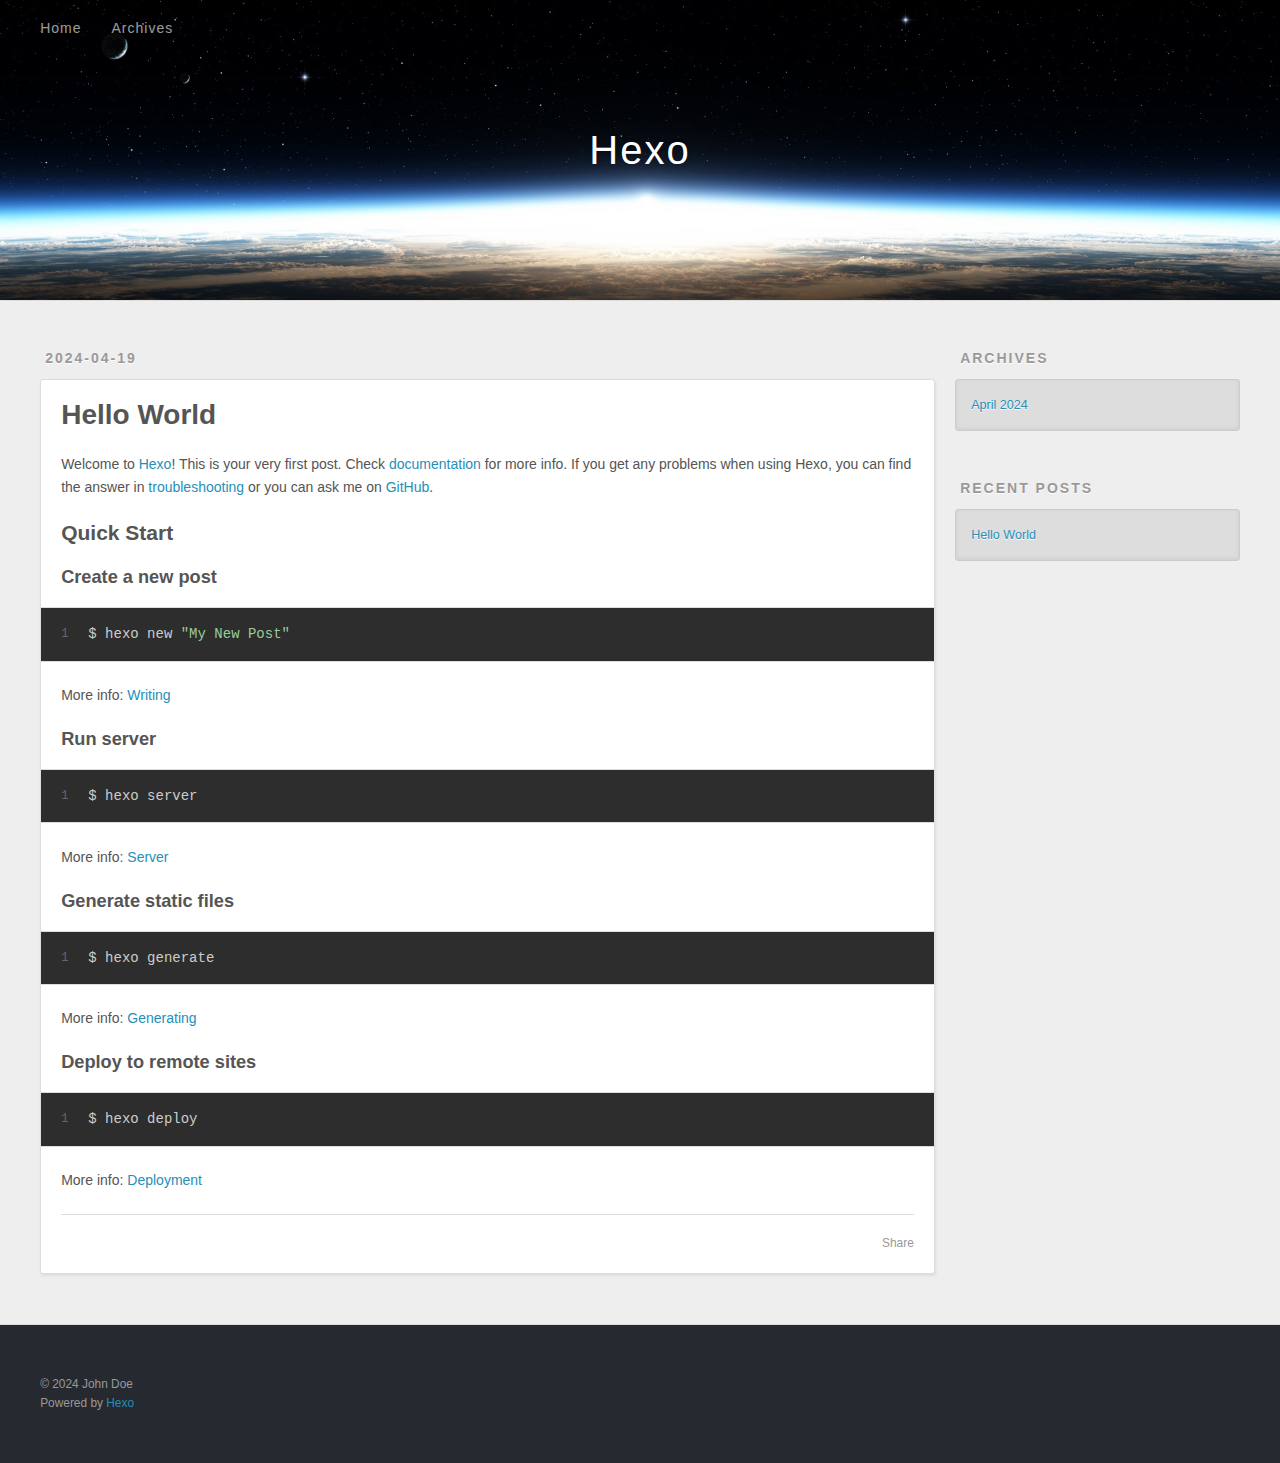
==== index.html @ ce81c158 "Site updated: 2024-04-19 23:51:21" ====
<!DOCTYPE html>
<html>
<head>
  <meta charset="utf-8">
  
  
  <title>Hexo</title>
  <meta name="viewport" content="width=device-width, initial-scale=1, shrink-to-fit=no">
  <meta property="og:type" content="website">
<meta property="og:title" content="Hexo">
<meta property="og:url" content="http://example.com/index.html">
<meta property="og:site_name" content="Hexo">
<meta property="og:locale" content="en_US">
<meta property="article:author" content="John Doe">
<meta name="twitter:card" content="summary">
  
    <link rel="alternate" href="/atom.xml" title="Hexo" type="application/atom+xml">
  
  
    <link rel="shortcut icon" href="/favicon.png">
  
  
  
<link rel="stylesheet" href="/css/style.css">

  
    
<link rel="stylesheet" href="/fancybox/jquery.fancybox.min.css">

  
  
<meta name="generator" content="Hexo 7.2.0"></head>

<body>
  <div id="container">
    <div id="wrap">
      <header id="header">
  <div id="banner"></div>
  <div id="header-outer" class="outer">
    <div id="header-title" class="inner">
      <h1 id="logo-wrap">
        <a href="/" id="logo">Hexo</a>
      </h1>
      
    </div>
    <div id="header-inner" class="inner">
      <nav id="main-nav">
        <a id="main-nav-toggle" class="nav-icon"><span class="fa fa-bars"></span></a>
        
          <a class="main-nav-link" href="/">Home</a>
        
          <a class="main-nav-link" href="/archives">Archives</a>
        
      </nav>
      <nav id="sub-nav">
        
        
          <a class="nav-icon" href="/atom.xml" title="RSS Feed"><span class="fa fa-rss"></span></a>
        
        <a class="nav-icon nav-search-btn" title="Search"><span class="fa fa-search"></span></a>
      </nav>
      <div id="search-form-wrap">
        <form action="//google.com/search" method="get" accept-charset="UTF-8" class="search-form"><input type="search" name="q" class="search-form-input" placeholder="Search"><button type="submit" class="search-form-submit">&#xF002;</button><input type="hidden" name="sitesearch" value="http://example.com"></form>
      </div>
    </div>
  </div>
</header>

      <div class="outer">
        <section id="main">
  
    <article id="post-hello-world" class="h-entry article article-type-post" itemprop="blogPost" itemscope itemtype="https://schema.org/BlogPosting">
  <div class="article-meta">
    <a href="/2024/04/19/hello-world/" class="article-date">
  <time class="dt-published" datetime="2024-04-19T04:02:46.997Z" itemprop="datePublished">2024-04-19</time>
</a>
    
  </div>
  <div class="article-inner">
    
    
      <header class="article-header">
        
  
    <h1 itemprop="name">
      <a class="p-name article-title" href="/2024/04/19/hello-world/">Hello World</a>
    </h1>
  

      </header>
    
    <div class="e-content article-entry" itemprop="articleBody">
      
        <p>Welcome to <a target="_blank" rel="noopener" href="https://hexo.io/">Hexo</a>! This is your very first post. Check <a target="_blank" rel="noopener" href="https://hexo.io/docs/">documentation</a> for more info. If you get any problems when using Hexo, you can find the answer in <a target="_blank" rel="noopener" href="https://hexo.io/docs/troubleshooting.html">troubleshooting</a> or you can ask me on <a target="_blank" rel="noopener" href="https://github.com/hexojs/hexo/issues">GitHub</a>.</p>
<h2 id="Quick-Start"><a href="#Quick-Start" class="headerlink" title="Quick Start"></a>Quick Start</h2><h3 id="Create-a-new-post"><a href="#Create-a-new-post" class="headerlink" title="Create a new post"></a>Create a new post</h3><figure class="highlight bash"><table><tr><td class="gutter"><pre><span class="line">1</span><br></pre></td><td class="code"><pre><span class="line">$ hexo new <span class="string">&quot;My New Post&quot;</span></span><br></pre></td></tr></table></figure>

<p>More info: <a target="_blank" rel="noopener" href="https://hexo.io/docs/writing.html">Writing</a></p>
<h3 id="Run-server"><a href="#Run-server" class="headerlink" title="Run server"></a>Run server</h3><figure class="highlight bash"><table><tr><td class="gutter"><pre><span class="line">1</span><br></pre></td><td class="code"><pre><span class="line">$ hexo server</span><br></pre></td></tr></table></figure>

<p>More info: <a target="_blank" rel="noopener" href="https://hexo.io/docs/server.html">Server</a></p>
<h3 id="Generate-static-files"><a href="#Generate-static-files" class="headerlink" title="Generate static files"></a>Generate static files</h3><figure class="highlight bash"><table><tr><td class="gutter"><pre><span class="line">1</span><br></pre></td><td class="code"><pre><span class="line">$ hexo generate</span><br></pre></td></tr></table></figure>

<p>More info: <a target="_blank" rel="noopener" href="https://hexo.io/docs/generating.html">Generating</a></p>
<h3 id="Deploy-to-remote-sites"><a href="#Deploy-to-remote-sites" class="headerlink" title="Deploy to remote sites"></a>Deploy to remote sites</h3><figure class="highlight bash"><table><tr><td class="gutter"><pre><span class="line">1</span><br></pre></td><td class="code"><pre><span class="line">$ hexo deploy</span><br></pre></td></tr></table></figure>

<p>More info: <a target="_blank" rel="noopener" href="https://hexo.io/docs/one-command-deployment.html">Deployment</a></p>

      
    </div>
    <footer class="article-footer">
      <a data-url="http://example.com/2024/04/19/hello-world/" data-id="clv65fxwu0000406daegxeq56" data-title="Hello World" class="article-share-link"><span class="fa fa-share">Share</span></a>
      
      
      
    </footer>
  </div>
  
</article>



  


</section>
        
          <aside id="sidebar">
  
    

  
    

  
    
  
    
  <div class="widget-wrap">
    <h3 class="widget-title">Archives</h3>
    <div class="widget">
      <ul class="archive-list"><li class="archive-list-item"><a class="archive-list-link" href="/archives/2024/04/">April 2024</a></li></ul>
    </div>
  </div>


  
    
  <div class="widget-wrap">
    <h3 class="widget-title">Recent Posts</h3>
    <div class="widget">
      <ul>
        
          <li>
            <a href="/2024/04/19/hello-world/">Hello World</a>
          </li>
        
      </ul>
    </div>
  </div>

  
</aside>
        
      </div>
      <footer id="footer">
  
  <div class="outer">
    <div id="footer-info" class="inner">
      
      &copy; 2024 John Doe<br>
      Powered by <a href="https://hexo.io/" target="_blank">Hexo</a>
    </div>
  </div>
</footer>

    </div>
    <nav id="mobile-nav">
  
    <a href="/" class="mobile-nav-link">Home</a>
  
    <a href="/archives" class="mobile-nav-link">Archives</a>
  
</nav>
    


<script src="/js/jquery-3.6.4.min.js"></script>



  
<script src="/fancybox/jquery.fancybox.min.js"></script>




<script src="/js/script.js"></script>





  </div>
</body>
</html>
---- css/style.css ----
body {
  width: 100%;
}
body:before,
body:after {
  content: "";
  display: table;
}
body:after {
  clear: both;
}
html,
body,
div,
span,
applet,
object,
iframe,
h1,
h2,
h3,
h4,
h5,
h6,
p,
blockquote,
pre,
a,
abbr,
acronym,
address,
big,
cite,
code,
del,
dfn,
em,
img,
ins,
kbd,
q,
s,
samp,
small,
strike,
strong,
sub,
sup,
tt,
var,
dl,
dt,
dd,
ol,
ul,
li,
fieldset,
form,
label,
legend,
table,
caption,
tbody,
tfoot,
thead,
tr,
th,
td {
  margin: 0;
  padding: 0;
  border: 0;
  outline: 0;
  font-weight: inherit;
  font-style: inherit;
  font-family: inherit;
  font-size: 100%;
  vertical-align: baseline;
}
body {
  line-height: 1;
  color: #000;
  background: #fff;
}
ol,
ul {
  list-style: none;
}
table {
  border-collapse: separate;
  border-spacing: 0;
  vertical-align: middle;
}
caption,
th,
td {
  text-align: left;
  font-weight: normal;
  vertical-align: middle;
}
a img {
  border: none;
}
input,
button {
  margin: 0;
  padding: 0;
}
input::-moz-focus-inner,
button::-moz-focus-inner {
  border: 0;
  padding: 0;
}
html,
body,
#container {
  height: 100%;
}
body {
  background: #eee;
  font: 14px -apple-system, BlinkMacSystemFont, "Segoe UI", "Roboto", "Oxygen", "Ubuntu", "Cantarell", "Fira Sans", "Droid Sans", "Helvetica Neue", sans-serif;
  -webkit-text-size-adjust: 100%;
}
.outer {
  max-width: 1220px;
  margin: 0 auto;
  padding: 0 20px;
}
.outer:before,
.outer:after {
  content: "";
  display: table;
}
.outer:after {
  clear: both;
}
.inner {
  display: inline;
  float: left;
  width: 98.33333333333333%;
  margin: 0 0.833333333333333%;
}
.left,
.alignleft {
  float: left;
}
.right,
.alignright {
  float: right;
}
.clear {
  clear: both;
}
#container {
  position: relative;
}
.mobile-nav-on {
  overflow: hidden;
}
#wrap {
  height: 100%;
  width: 100%;
  position: absolute;
  top: 0;
  left: 0;
  -webkit-transition: 0.2s ease-out;
  -moz-transition: 0.2s ease-out;
  -ms-transition: 0.2s ease-out;
  transition: 0.2s ease-out;
  z-index: 1;
  background: #eee;
}
.mobile-nav-on #wrap {
  left: 280px;
}
@media screen and (min-width: 768px) {
  #main {
    display: inline;
    float: left;
    width: 73.33333333333333%;
    margin: 0 0.833333333333333%;
  }
}
.article-date,
.article-category-link,
.archive-year,
.widget-title {
  text-decoration: none;
  text-transform: uppercase;
  letter-spacing: 2px;
  color: #999;
  margin-bottom: 1em;
  margin-left: 5px;
  line-height: 1em;
  text-shadow: 0 1px #fff;
  font-weight: bold;
}
.article-inner,
.archive-article-inner {
  background: #fff;
  -webkit-box-shadow: 1px 2px 3px #ddd;
  box-shadow: 1px 2px 3px #ddd;
  border: 1px solid #ddd;
  border-radius: 3px;
}
.article-entry h1,
.widget h1 {
  font-size: 2em;
}
.article-entry h2,
.widget h2 {
  font-size: 1.5em;
}
.article-entry h3,
.widget h3 {
  font-size: 1.3em;
}
.article-entry h4,
.widget h4 {
  font-size: 1.2em;
}
.article-entry h5,
.widget h5 {
  font-size: 1em;
}
.article-entry h6,
.widget h6 {
  font-size: 1em;
  color: #999;
}
.article-entry hr,
.widget hr {
  border: 1px dashed #ddd;
}
.article-entry strong,
.widget strong {
  font-weight: bold;
}
.article-entry em,
.widget em,
.article-entry cite,
.widget cite {
  font-style: italic;
}
.article-entry sup,
.widget sup,
.article-entry sub,
.widget sub {
  font-size: 0.75em;
  line-height: 0;
  position: relative;
  vertical-align: baseline;
}
.article-entry sup,
.widget sup {
  top: -0.5em;
}
.article-entry sub,
.widget sub {
  bottom: -0.2em;
}
.article-entry small,
.widget small {
  font-size: 0.85em;
}
.article-entry acronym,
.widget acronym,
.article-entry abbr,
.widget abbr {
  border-bottom: 1px dotted;
}
.article-entry ul,
.widget ul,
.article-entry ol,
.widget ol,
.article-entry dl,
.widget dl {
  margin: 0 20px;
  line-height: 1.6em;
}
.article-entry ul ul,
.widget ul ul,
.article-entry ol ul,
.widget ol ul,
.article-entry ul ol,
.widget ul ol,
.article-entry ol ol,
.widget ol ol {
  margin-top: 0;
  margin-bottom: 0;
}
.article-entry ul,
.widget ul {
  list-style: disc;
}
.article-entry ol,
.widget ol {
  list-style: decimal;
}
.article-entry dt,
.widget dt {
  font-weight: bold;
}
#header {
  height: 300px;
  position: relative;
  border-bottom: 1px solid #ddd;
}
#header:before,
#header:after {
  content: "";
  position: absolute;
  left: 0;
  right: 0;
  height: 40px;
}
#header:before {
  top: 0;
  background: -webkit-linear-gradient(rgba(0,0,0,0.2), transparent);
  background: -moz-linear-gradient(rgba(0,0,0,0.2), transparent);
  background: -ms-linear-gradient(rgba(0,0,0,0.2), transparent);
  background: linear-gradient(rgba(0,0,0,0.2), transparent);
}
#header:after {
  bottom: 0;
  background: -webkit-linear-gradient(transparent, rgba(0,0,0,0.2));
  background: -moz-linear-gradient(transparent, rgba(0,0,0,0.2));
  background: -ms-linear-gradient(transparent, rgba(0,0,0,0.2));
  background: linear-gradient(transparent, rgba(0,0,0,0.2));
}
#header-outer {
  height: 100%;
  position: relative;
}
#header-inner {
  position: relative;
  overflow: hidden;
}
#banner {
  position: absolute;
  top: 0;
  left: 0;
  width: 100%;
  height: 100%;
  background: url("images/banner.jpg") center #000;
  background-size: cover;
  z-index: -1;
}
#header-title {
  text-align: center;
  height: 40px;
  position: absolute;
  top: 50%;
  left: 0;
  margin-top: -20px;
}
#logo,
#subtitle {
  text-decoration: none;
  color: #fff;
  font-weight: 300;
  text-shadow: 0 1px 4px rgba(0,0,0,0.3);
}
#logo {
  font-size: 40px;
  line-height: 40px;
  letter-spacing: 2px;
}
#subtitle {
  font-size: 16px;
  line-height: 16px;
  letter-spacing: 1px;
}
#subtitle-wrap {
  margin-top: 16px;
}
#main-nav {
  float: left;
  margin-left: -15px;
}
.nav-icon,
.main-nav-link {
  float: left;
  color: #fff;
  opacity: 0.6;
  text-decoration: none;
  text-shadow: 0 1px rgba(0,0,0,0.2);
  -webkit-transition: opacity 0.2s;
  -moz-transition: opacity 0.2s;
  -ms-transition: opacity 0.2s;
  transition: opacity 0.2s;
  display: block;
  padding: 20px 15px;
}
.nav-icon:hover,
.main-nav-link:hover {
  opacity: 1;
}
.nav-icon {
  text-align: center;
  font-size: 14px;
  width: 14px;
  height: 14px;
  padding: 20px 15px;
  position: relative;
  cursor: pointer;
}
.main-nav-link {
  font-weight: 300;
  letter-spacing: 1px;
}
@media screen and (max-width: 479px) {
  .main-nav-link {
    display: none;
  }
}
#main-nav-toggle {
  display: none;
}
@media screen and (max-width: 479px) {
  #main-nav-toggle {
    display: block;
  }
}
#sub-nav {
  float: right;
  margin-right: -15px;
}
#search-form-wrap {
  position: absolute;
  top: 15px;
  width: 150px;
  height: 30px;
  right: -150px;
  opacity: 0;
  -webkit-transition: 0.2s ease-out;
  -moz-transition: 0.2s ease-out;
  -ms-transition: 0.2s ease-out;
  transition: 0.2s ease-out;
}
#search-form-wrap.on {
  opacity: 1;
  right: 0;
}
@media screen and (max-width: 479px) {
  #search-form-wrap {
    width: 100%;
    right: -100%;
  }
}
.search-form {
  position: absolute;
  top: 0;
  left: 0;
  right: 0;
  background: #fff;
  padding: 5px 15px;
  border-radius: 15px;
  -webkit-box-shadow: 0 0 10px rgba(0,0,0,0.3);
  box-shadow: 0 0 10px rgba(0,0,0,0.3);
}
.search-form-input {
  border: none;
  background: none;
  color: #555;
  width: 100%;
  font: 13px -apple-system, BlinkMacSystemFont, "Segoe UI", "Roboto", "Oxygen", "Ubuntu", "Cantarell", "Fira Sans", "Droid Sans", "Helvetica Neue", sans-serif;
  outline: none;
}
.search-form-input::-webkit-search-results-decoration,
.search-form-input::-webkit-search-cancel-button {
  -webkit-appearance: none;
}
.search-form-submit {
  position: absolute;
  top: 50%;
  right: 10px;
  margin-top: -7px;
  font: 13px ForkAwesome;
  border: none;
  background: none;
  color: #bbb;
  cursor: pointer;
}
.search-form-submit:hover,
.search-form-submit:focus {
  color: #777;
}
.article {
  margin: 50px 0;
}
.article-inner {
  overflow: hidden;
}
.article-meta:before,
.article-meta:after {
  content: "";
  display: table;
}
.article-meta:after {
  clear: both;
}
.article-date {
  float: left;
}
.article-category {
  float: left;
  line-height: 1em;
  color: #ccc;
  text-shadow: 0 1px #fff;
  margin-left: 8px;
}
.article-category:before {
  content: "\2022";
}
.article-category-link {
  margin: 0 12px 1em;
}
.article-header {
  padding: 20px 20px 0;
}
.article-title {
  text-decoration: none;
  font-size: 2em;
  font-weight: bold;
  color: #555;
  line-height: 1.1em;
  -webkit-transition: color 0.2s;
  -moz-transition: color 0.2s;
  -ms-transition: color 0.2s;
  transition: color 0.2s;
}
a.article-title:hover {
  color: #258fb8;
}
.article-entry {
  color: #555;
  padding: 0 20px;
}
.article-entry:before,
.article-entry:after {
  content: "";
  display: table;
}
.article-entry:after {
  clear: both;
}
.article-entry p,
.article-entry table {
  line-height: 1.6em;
  margin: 1.6em 0;
}
.article-entry h1,
.article-entry h2,
.article-entry h3,
.article-entry h4,
.article-entry h5,
.article-entry h6 {
  font-weight: bold;
}
.article-entry h1,
.article-entry h2,
.article-entry h3,
.article-entry h4,
.article-entry h5,
.article-entry h6 {
  line-height: 1.1em;
  margin: 1.1em 0;
}
.article-entry a {
  color: #258fb8;
  text-decoration: none;
}
.article-entry a:hover {
  text-decoration: underline;
}
.article-entry ul,
.article-entry ol,
.article-entry dl {
  margin-top: 1.6em;
  margin-bottom: 1.6em;
}
.article-entry img,
.article-entry video {
  max-width: 100%;
  height: auto;
  display: block;
  margin: auto;
}
.article-entry iframe {
  border: none;
}
.article-entry table {
  width: 100%;
  border-collapse: collapse;
  border-spacing: 0;
}
.article-entry th {
  font-weight: bold;
  border-bottom: 3px solid #ddd;
  padding-bottom: 0.5em;
}
.article-entry td {
  border-bottom: 1px solid #ddd;
  padding: 10px 0;
}
.article-entry blockquote {
  font-family: Georgia, "Times New Roman", serif;
  margin: 1.6em 20px;
  text-align: center;
}
.article-entry blockquote footer {
  font-size: 14px;
  margin: 1.6em 0;
  font-family: -apple-system, BlinkMacSystemFont, "Segoe UI", "Roboto", "Oxygen", "Ubuntu", "Cantarell", "Fira Sans", "Droid Sans", "Helvetica Neue", sans-serif;
}
.article-entry blockquote footer cite:before {
  content: "—";
  padding: 0 0.5em;
}
.article-entry .pullquote {
  text-align: left;
  width: 45%;
  margin: 0;
}
.article-entry .pullquote.left {
  margin-left: 0.5em;
  margin-right: 1em;
}
.article-entry .pullquote.right {
  margin-right: 0.5em;
  margin-left: 1em;
}
.article-entry .caption {
  color: #999;
  display: block;
  font-size: 0.9em;
  margin-top: 0.5em;
  position: relative;
  text-align: center;
}
.article-entry .video-container {
  position: relative;
  padding-top: 56.25%;
  height: 0;
  overflow: hidden;
}
.article-entry .video-container iframe,
.article-entry .video-container object,
.article-entry .video-container embed {
  position: absolute;
  top: 0;
  left: 0;
  width: 100%;
  height: 100%;
  margin-top: 0;
}
.article-more-link a {
  display: inline-block;
  line-height: 1em;
  padding: 6px 15px;
  border-radius: 15px;
  background: #eee;
  color: #999;
  text-shadow: 0 1px #fff;
  text-decoration: none;
}
.article-more-link a:hover {
  background: #258fb8;
  color: #fff;
  text-decoration: none;
  text-shadow: 0 1px #1e7293;
}
.article-footer {
  font-size: 0.85em;
  line-height: 1.6em;
  border-top: 1px solid #ddd;
  padding-top: 1.6em;
  margin: 0 20px 20px;
}
.article-footer:before,
.article-footer:after {
  content: "";
  display: table;
}
.article-footer:after {
  clear: both;
}
.article-footer a {
  color: #999;
  text-decoration: none;
}
.article-footer a:hover {
  color: #555;
}
.article-tag-list-item {
  float: left;
  margin-right: 10px;
}
.article-tag-list-link:before {
  content: "#";
}
.article-comment-link {
  float: right;
}
.article-comment-link:before {
  padding-right: 8px;
}
.article-share-link {
  cursor: pointer;
  float: right;
  margin-left: 20px;
}
.article-share-link:before {
  padding-right: 6px;
}
#article-nav {
  position: relative;
}
#article-nav:before,
#article-nav:after {
  content: "";
  display: table;
}
#article-nav:after {
  clear: both;
}
@media screen and (min-width: 768px) {
  #article-nav {
    margin: 50px 0;
  }
  #article-nav:before {
    width: 8px;
    height: 8px;
    position: absolute;
    top: 50%;
    left: 50%;
    margin-top: -4px;
    margin-left: -4px;
    content: "";
    border-radius: 50%;
    background: #ddd;
    -webkit-box-shadow: 0 1px 2px #fff;
    box-shadow: 0 1px 2px #fff;
  }
}
.article-nav-link-wrap {
  text-decoration: none;
  text-shadow: 0 1px #fff;
  color: #999;
  -webkit-box-sizing: border-box;
  -moz-box-sizing: border-box;
  box-sizing: border-box;
  margin-top: 50px;
  text-align: center;
  display: block;
}
.article-nav-link-wrap:hover {
  color: #555;
}
@media screen and (min-width: 768px) {
  .article-nav-link-wrap {
    width: 50%;
    margin-top: 0;
  }
}
@media screen and (min-width: 768px) {
  #article-nav-newer {
    float: left;
    text-align: right;
    padding-right: 20px;
  }
}
@media screen and (min-width: 768px) {
  #article-nav-older {
    float: right;
    text-align: left;
    padding-left: 20px;
  }
}
.article-nav-caption {
  text-transform: uppercase;
  letter-spacing: 2px;
  color: #ddd;
  line-height: 1em;
  font-weight: bold;
}
#article-nav-newer .article-nav-caption {
  margin-right: -2px;
}
.article-nav-title {
  font-size: 0.85em;
  line-height: 1.6em;
  margin-top: 0.5em;
}
.article-share-box {
  position: absolute;
  display: none;
  background: #fff;
  -webkit-box-shadow: 1px 2px 10px rgba(0,0,0,0.2);
  box-shadow: 1px 2px 10px rgba(0,0,0,0.2);
  border-radius: 3px;
  margin-left: -145px;
  overflow: hidden;
  z-index: 1;
}
.article-share-box.on {
  display: block;
}
.article-share-input {
  width: 100%;
  background: none;
  -webkit-box-sizing: border-box;
  -moz-box-sizing: border-box;
  box-sizing: border-box;
  font: 14px -apple-system, BlinkMacSystemFont, "Segoe UI", "Roboto", "Oxygen", "Ubuntu", "Cantarell", "Fira Sans", "Droid Sans", "Helvetica Neue", sans-serif;
  padding: 0 15px;
  color: #555;
  outline: none;
  border: 1px solid #ddd;
  border-radius: 3px 3px 0 0;
  height: 36px;
  line-height: 36px;
}
.article-share-links {
  background: #eee;
}
.article-share-links:before,
.article-share-links:after {
  content: "";
  display: table;
}
.article-share-links:after {
  clear: both;
}
.article-share-twitter,
.article-share-facebook,
.article-share-pinterest,
.article-share-linkedin {
  width: 50px;
  height: 36px;
  display: block;
  float: left;
  position: relative;
  color: #999;
  text-shadow: 0 1px #fff;
}
.article-share-twitter:before,
.article-share-facebook:before,
.article-share-pinterest:before,
.article-share-linkedin:before {
  font-size: 20px;
  width: 20px;
  height: 20px;
  position: absolute;
  top: 50%;
  left: 50%;
  margin-top: -10px;
  margin-left: -10px;
  text-align: center;
}
.article-share-twitter:hover,
.article-share-facebook:hover,
.article-share-pinterest:hover,
.article-share-linkedin:hover {
  color: #fff;
}
.article-share-twitter:hover {
  background: #00aced;
  text-shadow: 0 1px #008abe;
}
.article-share-facebook:hover {
  background: #3b5998;
  text-shadow: 0 1px #2f477a;
}
.article-share-pinterest:hover {
  background: #cb2027;
  text-shadow: 0 1px #a21a1f;
}
.article-share-linkedin:hover {
  background: #0077b5;
  text-shadow: 0 1px #005f91;
}
.article-gallery {
  background: #000;
  position: relative;
}
.article-gallery-photos {
  position: relative;
  overflow: hidden;
}
.article-gallery-img {
  display: none;
  max-width: 100%;
}
.article-gallery-img:first-child {
  display: block;
}
.article-gallery-img.loaded {
  position: absolute;
  display: block;
}
.article-gallery-img img {
  display: block;
  max-width: 100%;
  margin: 0 auto;
}
#comments {
  background: #fff;
  -webkit-box-shadow: 1px 2px 3px #ddd;
  box-shadow: 1px 2px 3px #ddd;
  padding: 20px;
  border: 1px solid #ddd;
  border-radius: 3px;
  margin: 50px 0;
}
#comments a {
  color: #258fb8;
}
.archives-wrap {
  margin: 50px 0;
}
.archives:before,
.archives:after {
  content: "";
  display: table;
}
.archives:after {
  clear: both;
}
.archive-year-wrap {
  margin-bottom: 1em;
}
.archives {
  -webkit-column-gap: 10px;
  -moz-column-gap: 10px;
  column-gap: 10px;
}
@media screen and (min-width: 480px) and (max-width: 767px) {
  .archives {
    -webkit-column-count: 2;
    -moz-column-count: 2;
    column-count: 2;
  }
}
@media screen and (min-width: 768px) {
  .archives {
    -webkit-column-count: 3;
    -moz-column-count: 3;
    column-count: 3;
  }
}
.archive-article {
  -webkit-column-break-inside: avoid;
  page-break-inside: avoid;
  overflow: hidden;
  break-inside: avoid-column;
}
.archive-article-inner {
  padding: 10px;
  margin-bottom: 15px;
}
.archive-article-title {
  text-decoration: none;
  font-weight: bold;
  color: #555;
  -webkit-transition: color 0.2s;
  -moz-transition: color 0.2s;
  -ms-transition: color 0.2s;
  transition: color 0.2s;
  line-height: 1.6em;
}
.archive-article-title:hover {
  color: #258fb8;
}
.archive-article-footer {
  margin-top: 1em;
}
.archive-article-date {
  color: #999;
  text-decoration: none;
  font-size: 0.85em;
  line-height: 1em;
  margin-bottom: 0.5em;
  display: block;
}
#page-nav {
  margin: 50px auto;
  background: #fff;
  -webkit-box-shadow: 1px 2px 3px #ddd;
  box-shadow: 1px 2px 3px #ddd;
  border: 1px solid #ddd;
  border-radius: 3px;
  text-align: center;
  color: #999;
  overflow: hidden;
}
#page-nav:before,
#page-nav:after {
  content: "";
  display: table;
}
#page-nav:after {
  clear: both;
}
#page-nav a,
#page-nav span {
  padding: 10px 20px;
  line-height: 1;
  height: 2ex;
}
#page-nav a {
  color: #999;
  text-decoration: none;
}
#page-nav a:hover {
  background: #999;
  color: #fff;
}
#page-nav .prev {
  float: left;
}
#page-nav .next {
  float: right;
}
#page-nav .page-number {
  display: inline-block;
}
@media screen and (max-width: 479px) {
  #page-nav .page-number {
    display: none;
  }
}
#page-nav .current {
  color: #555;
  font-weight: bold;
}
#page-nav .space {
  color: #ddd;
}
#footer {
  background: #262a30;
  padding: 50px 0;
  border-top: 1px solid #ddd;
  color: #999;
}
#footer a {
  color: #258fb8;
  text-decoration: none;
}
#footer a:hover {
  text-decoration: underline;
}
#footer-info {
  line-height: 1.6em;
  font-size: 0.85em;
}
.article-entry pre,
.article-entry .highlight {
  background: #2d2d2d;
  margin: 0 -20px;
  padding: 15px 20px;
  border-style: solid;
  border-color: #ddd;
  border-width: 1px 0;
  overflow: auto;
  color: #ccc;
  line-height: 22.400000000000002px;
}
.article-entry .highlight .gutter pre,
.article-entry .gist .gist-file .gist-data .line-numbers {
  color: #666;
  font-size: 0.85em;
}
.article-entry pre,
.article-entry code {
  font-family: "Source Code Pro", Consolas, Monaco, Menlo, Consolas, monospace;
}
.article-entry code {
  background: #eee;
  text-shadow: 0 1px #fff;
  padding: 0 0.3em;
}
.article-entry pre code {
  background: none;
  text-shadow: none;
  padding: 0;
}
.article-entry .highlight pre {
  border: none;
  margin: 0;
  padding: 0;
}
.article-entry .highlight table {
  margin: 0;
  width: auto;
}
.article-entry .highlight td {
  border: none;
  padding: 0;
}
.article-entry .highlight figcaption {
  font-size: 0.85em;
  color: #999;
  line-height: 1em;
  margin-bottom: 1em;
}
.article-entry .highlight figcaption:before,
.article-entry .highlight figcaption:after {
  content: "";
  display: table;
}
.article-entry .highlight figcaption:after {
  clear: both;
}
.article-entry .highlight figcaption a {
  float: right;
}
.article-entry .highlight .gutter {
  -moz-user-select: none;
  -ms-user-select: none;
  -webkit-user-select: none;
  -webkit-user-select: none;
  -moz-user-select: none;
  -ms-user-select: none;
  user-select: none;
}
.article-entry .highlight .gutter pre {
  text-align: right;
  padding-right: 20px;
}
.article-entry .highlight .line {
  height: 22.400000000000002px;
}
.article-entry .highlight .line.marked {
  background: #515151;
}
.article-entry .gist {
  margin: 0 -20px;
  border-style: solid;
  border-color: #ddd;
  border-width: 1px 0;
  background: #2d2d2d;
  padding: 15px 20px 15px 0;
}
.article-entry .gist .gist-file {
  border: none;
  font-family: "Source Code Pro", Consolas, Monaco, Menlo, Consolas, monospace;
  margin: 0;
}
.article-entry .gist .gist-file .gist-data {
  background: none;
  border: none;
}
.article-entry .gist .gist-file .gist-data .line-numbers {
  background: none;
  border: none;
  padding: 0 20px 0 0;
}
.article-entry .gist .gist-file .gist-data .line-data {
  padding: 0 !important;
}
.article-entry .gist .gist-file .highlight {
  margin: 0;
  padding: 0;
  border: none;
}
.article-entry .gist .gist-file .gist-meta {
  background: #2d2d2d;
  color: #999;
  font: 0.85em -apple-system, BlinkMacSystemFont, "Segoe UI", "Roboto", "Oxygen", "Ubuntu", "Cantarell", "Fira Sans", "Droid Sans", "Helvetica Neue", sans-serif;
  text-shadow: 0 0;
  padding: 0;
  margin-top: 1em;
  margin-left: 20px;
}
.article-entry .gist .gist-file .gist-meta a {
  color: #258fb8;
  font-weight: normal;
}
.article-entry .gist .gist-file .gist-meta a:hover {
  text-decoration: underline;
}
pre .comment,
pre .title {
  color: #999;
}
pre .variable,
pre .attribute,
pre .tag,
pre .regexp,
pre .ruby .constant,
pre .xml .tag .title,
pre .xml .pi,
pre .xml .doctype,
pre .html .doctype,
pre .css .id,
pre .css .class,
pre .css .pseudo {
  color: #f2777a;
}
pre .number,
pre .preprocessor,
pre .built_in,
pre .literal,
pre .params,
pre .constant {
  color: #f99157;
}
pre .class,
pre .ruby .class .title,
pre .css .rules .attribute {
  color: #9c9;
}
pre .string,
pre .value,
pre .inheritance,
pre .header,
pre .ruby .symbol,
pre .xml .cdata {
  color: #9c9;
}
pre .css .hexcolor {
  color: #6cc;
}
pre .function,
pre .python .decorator,
pre .python .title,
pre .ruby .function .title,
pre .ruby .title .keyword,
pre .perl .sub,
pre .javascript .title,
pre .coffeescript .title {
  color: #69c;
}
pre .keyword,
pre .javascript .function {
  color: #c9c;
}
@media screen and (max-width: 479px) {
  #mobile-nav {
    position: absolute;
    top: 0;
    left: 0;
    width: 280px;
    height: 100%;
    background: #191919;
    border-right: 1px solid #fff;
  }
}
@media screen and (max-width: 479px) {
  .mobile-nav-link {
    display: block;
    color: #999;
    text-decoration: none;
    padding: 15px 20px;
    font-weight: bold;
  }
  .mobile-nav-link:hover {
    color: #fff;
  }
}
@media screen and (min-width: 768px) {
  #sidebar {
    display: inline;
    float: left;
    width: 23.333333333333332%;
    margin: 0 0.833333333333333%;
  }
}
.widget-wrap {
  margin: 50px 0;
}
.widget {
  color: #777;
  text-shadow: 0 1px #fff;
  background: #ddd;
  -webkit-box-shadow: 0 -1px 4px #ccc inset;
  box-shadow: 0 -1px 4px #ccc inset;
  border: 1px solid #ccc;
  padding: 15px;
  border-radius: 3px;
}
.widget a {
  color: #258fb8;
  text-decoration: none;
}
.widget a:hover {
  text-decoration: underline;
}
.widget ul ul,
.widget ol ul,
.widget dl ul,
.widget ul ol,
.widget ol ol,
.widget dl ol,
.widget ul dl,
.widget ol dl,
.widget dl dl {
  margin-left: 15px;
  list-style: disc;
}
.widget {
  line-height: 1.6em;
  word-wrap: break-word;
  font-size: 0.9em;
}
.widget ul,
.widget ol {
  list-style: none;
  margin: 0;
}
.widget ul ul,
.widget ol ul,
.widget ul ol,
.widget ol ol {
  margin: 0 20px;
}
.widget ul ul,
.widget ol ul {
  list-style: disc;
}
.widget ul ol,
.widget ol ol {
  list-style: decimal;
}
.category-list-count,
.tag-list-count,
.archive-list-count {
  padding-left: 5px;
  color: #999;
  font-size: 0.85em;
}
.category-list-count:before,
.tag-list-count:before,
.archive-list-count:before {
  content: "(";
}
.category-list-count:after,
.tag-list-count:after,
.archive-list-count:after {
  content: ")";
}
.tagcloud a {
  margin-right: 5px;
  display: inline-block;
}
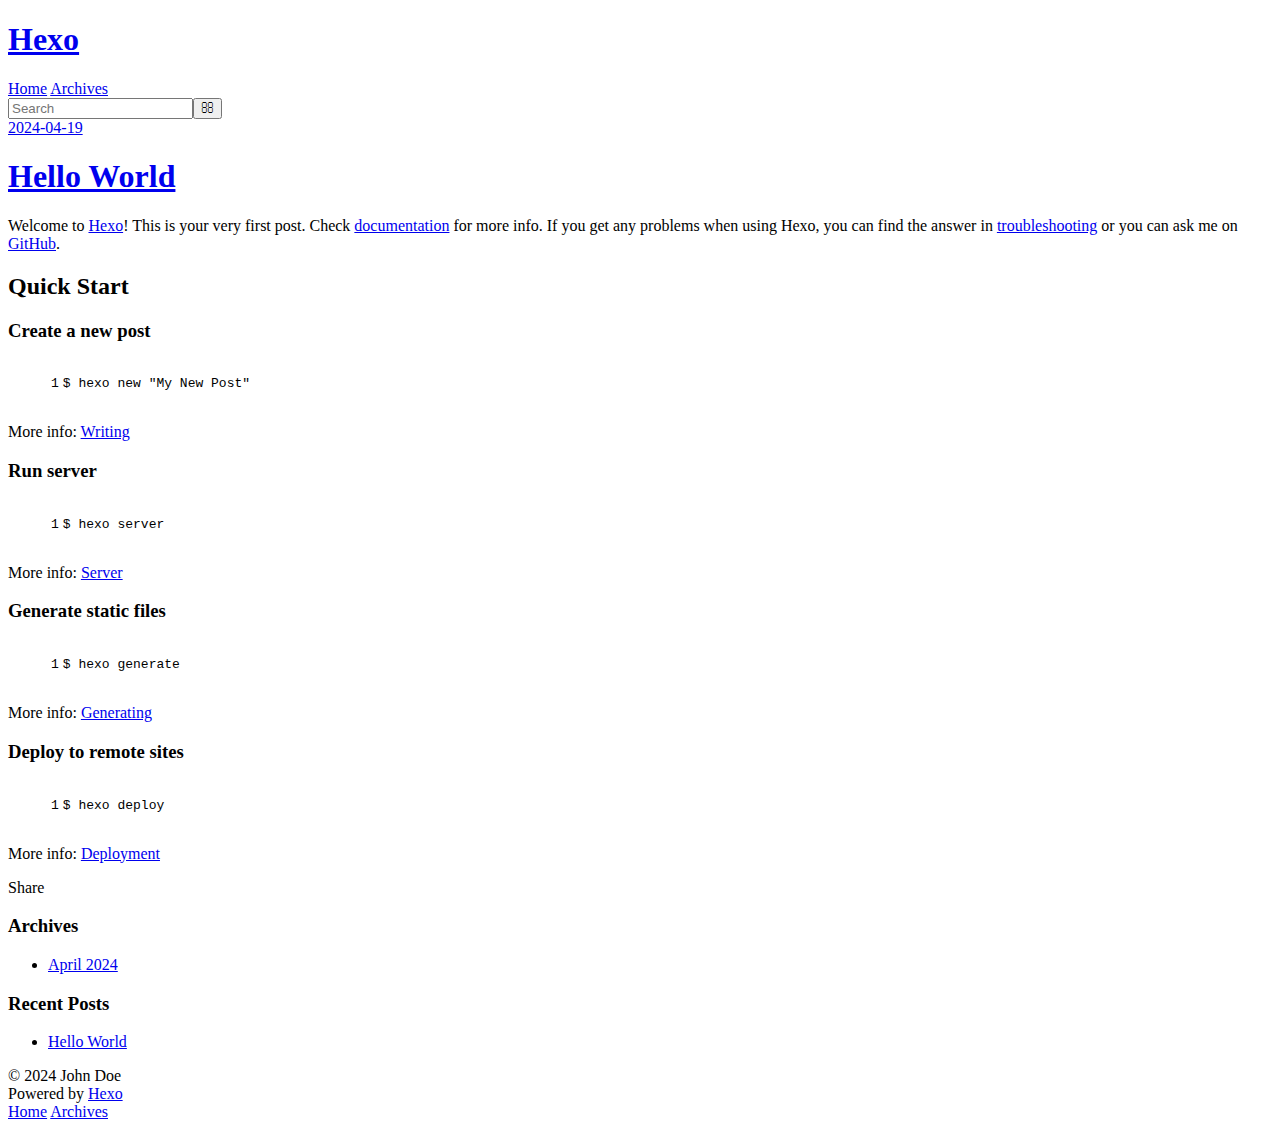
==== commit 51c414f4: "Site updated: 2024-04-20 00:37:09" ====
--- a/index.html
+++ b/index.html
@@ -8,24 +8,24 @@
   <meta name="viewport" content="width=device-width, initial-scale=1, shrink-to-fit=no">
   <meta property="og:type" content="website">
 <meta property="og:title" content="Hexo">
-<meta property="og:url" content="http://example.com/index.html">
+<meta property="og:url" content="https://rwh0224.github.io/renwanhua.github.io/index.html">
 <meta property="og:site_name" content="Hexo">
 <meta property="og:locale" content="en_US">
 <meta property="article:author" content="John Doe">
 <meta name="twitter:card" content="summary">
   
-    <link rel="alternate" href="/atom.xml" title="Hexo" type="application/atom+xml">
-  
-  
-    <link rel="shortcut icon" href="/favicon.png">
-  
-  
-  
-<link rel="stylesheet" href="/css/style.css">
-
-  
-    
-<link rel="stylesheet" href="/fancybox/jquery.fancybox.min.css">
+    <link rel="alternate" href="/renwanhua.github.io/atom.xml" title="Hexo" type="application/atom+xml">
+  
+  
+    <link rel="shortcut icon" href="/renwanhua.github.io/favicon.png">
+  
+  
+  
+<link rel="stylesheet" href="/renwanhua.github.io/css/style.css">
+
+  
+    
+<link rel="stylesheet" href="/renwanhua.github.io/fancybox/jquery.fancybox.min.css">
 
   
   
@@ -39,7 +39,7 @@
   <div id="header-outer" class="outer">
     <div id="header-title" class="inner">
       <h1 id="logo-wrap">
-        <a href="/" id="logo">Hexo</a>
+        <a href="/renwanhua.github.io/" id="logo">Hexo</a>
       </h1>
       
     </div>
@@ -47,20 +47,20 @@
       <nav id="main-nav">
         <a id="main-nav-toggle" class="nav-icon"><span class="fa fa-bars"></span></a>
         
-          <a class="main-nav-link" href="/">Home</a>
-        
-          <a class="main-nav-link" href="/archives">Archives</a>
+          <a class="main-nav-link" href="/renwanhua.github.io/">Home</a>
+        
+          <a class="main-nav-link" href="/renwanhua.github.io/archives">Archives</a>
         
       </nav>
       <nav id="sub-nav">
         
         
-          <a class="nav-icon" href="/atom.xml" title="RSS Feed"><span class="fa fa-rss"></span></a>
+          <a class="nav-icon" href="/renwanhua.github.io/atom.xml" title="RSS Feed"><span class="fa fa-rss"></span></a>
         
         <a class="nav-icon nav-search-btn" title="Search"><span class="fa fa-search"></span></a>
       </nav>
       <div id="search-form-wrap">
-        <form action="//google.com/search" method="get" accept-charset="UTF-8" class="search-form"><input type="search" name="q" class="search-form-input" placeholder="Search"><button type="submit" class="search-form-submit">&#xF002;</button><input type="hidden" name="sitesearch" value="http://example.com"></form>
+        <form action="//google.com/search" method="get" accept-charset="UTF-8" class="search-form"><input type="search" name="q" class="search-form-input" placeholder="Search"><button type="submit" class="search-form-submit">&#xF002;</button><input type="hidden" name="sitesearch" value="https://rwh0224.github.io/renwanhua.github.io"></form>
       </div>
     </div>
   </div>
@@ -71,7 +71,7 @@
   
     <article id="post-hello-world" class="h-entry article article-type-post" itemprop="blogPost" itemscope itemtype="https://schema.org/BlogPosting">
   <div class="article-meta">
-    <a href="/2024/04/19/hello-world/" class="article-date">
+    <a href="/renwanhua.github.io/2024/04/19/hello-world/" class="article-date">
   <time class="dt-published" datetime="2024-04-19T04:02:46.997Z" itemprop="datePublished">2024-04-19</time>
 </a>
     
@@ -83,7 +83,7 @@
         
   
     <h1 itemprop="name">
-      <a class="p-name article-title" href="/2024/04/19/hello-world/">Hello World</a>
+      <a class="p-name article-title" href="/renwanhua.github.io/2024/04/19/hello-world/">Hello World</a>
     </h1>
   
 
@@ -108,7 +108,7 @@
       
     </div>
     <footer class="article-footer">
-      <a data-url="http://example.com/2024/04/19/hello-world/" data-id="clv65fxwu0000406daegxeq56" data-title="Hello World" class="article-share-link"><span class="fa fa-share">Share</span></a>
+      <a data-url="https://rwh0224.github.io/renwanhua.github.io/2024/04/19/hello-world/" data-id="clv6w84uk00005h6d8cqp8may" data-title="Hello World" class="article-share-link"><span class="fa fa-share">Share</span></a>
       
       
       
@@ -138,7 +138,7 @@
   <div class="widget-wrap">
     <h3 class="widget-title">Archives</h3>
     <div class="widget">
-      <ul class="archive-list"><li class="archive-list-item"><a class="archive-list-link" href="/archives/2024/04/">April 2024</a></li></ul>
+      <ul class="archive-list"><li class="archive-list-item"><a class="archive-list-link" href="/renwanhua.github.io/archives/2024/04/">April 2024</a></li></ul>
     </div>
   </div>
 
@@ -151,7 +151,7 @@
       <ul>
         
           <li>
-            <a href="/2024/04/19/hello-world/">Hello World</a>
+            <a href="/renwanhua.github.io/2024/04/19/hello-world/">Hello World</a>
           </li>
         
       </ul>
@@ -176,25 +176,25 @@
     </div>
     <nav id="mobile-nav">
   
-    <a href="/" class="mobile-nav-link">Home</a>
-  
-    <a href="/archives" class="mobile-nav-link">Archives</a>
+    <a href="/renwanhua.github.io/" class="mobile-nav-link">Home</a>
+  
+    <a href="/renwanhua.github.io/archives" class="mobile-nav-link">Archives</a>
   
 </nav>
     
 
 
-<script src="/js/jquery-3.6.4.min.js"></script>
-
-
-
-  
-<script src="/fancybox/jquery.fancybox.min.js"></script>
-
-
-
-
-<script src="/js/script.js"></script>
+<script src="/renwanhua.github.io/js/jquery-3.6.4.min.js"></script>
+
+
+
+  
+<script src="/renwanhua.github.io/fancybox/jquery.fancybox.min.js"></script>
+
+
+
+
+<script src="/renwanhua.github.io/js/script.js"></script>
 
 
 
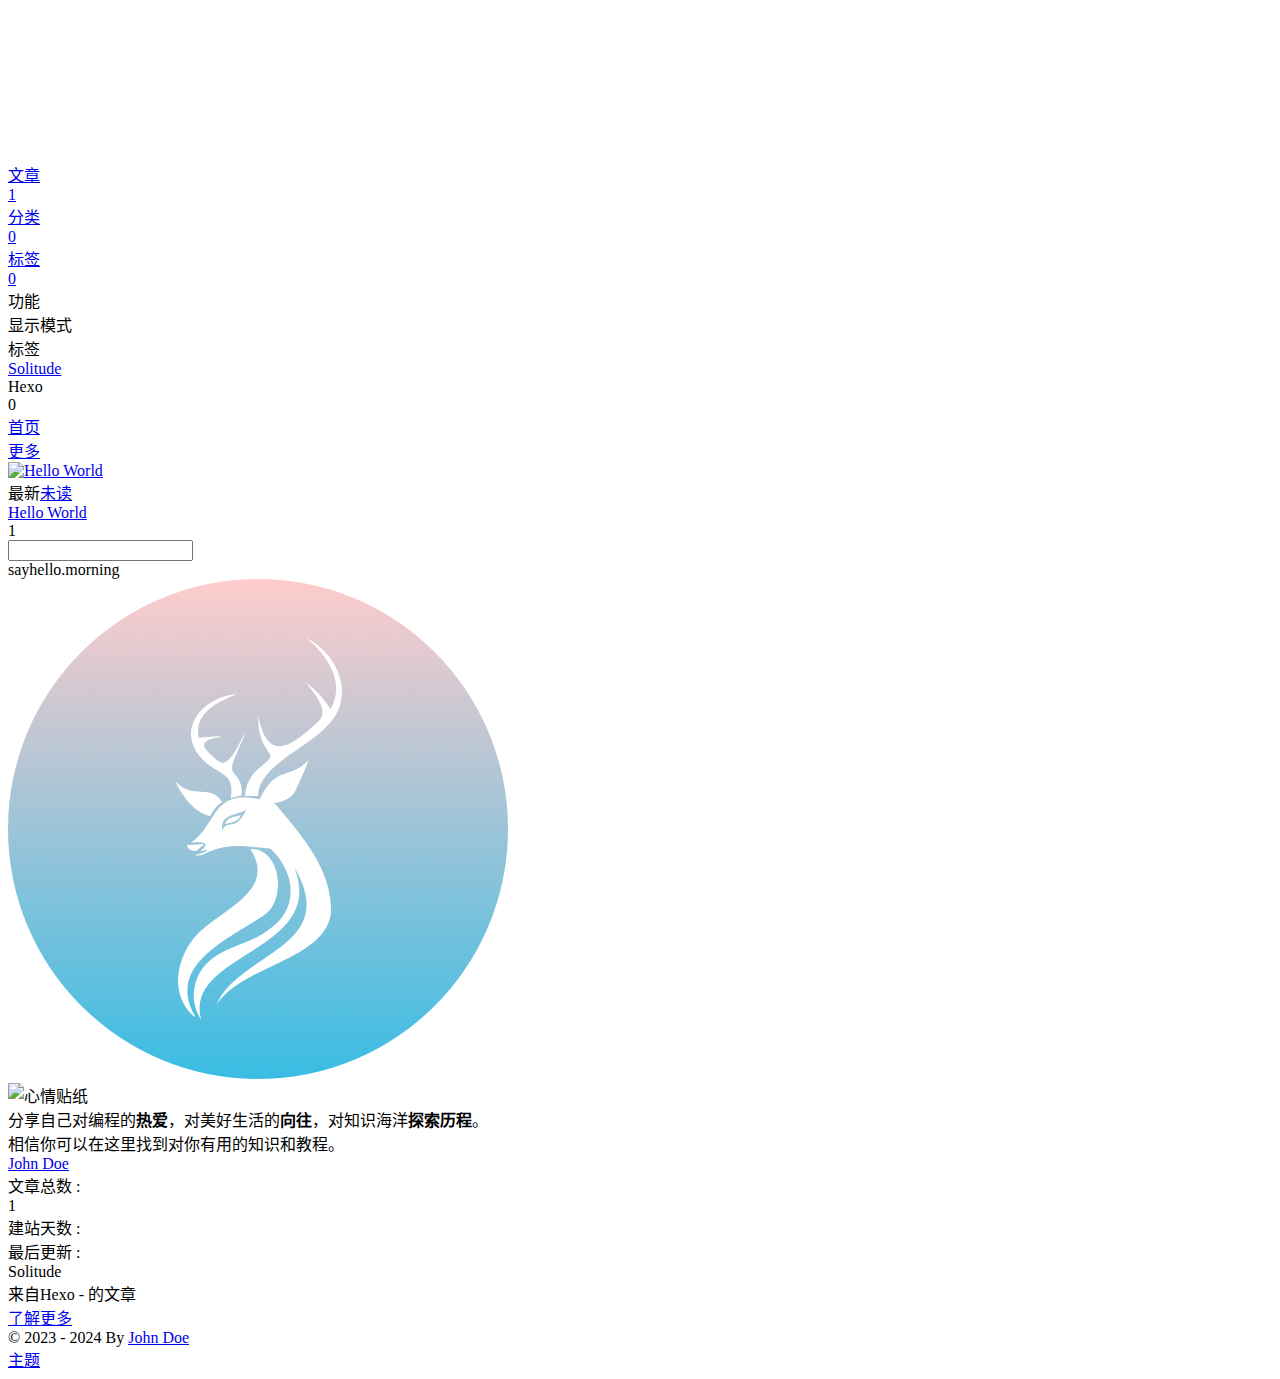
==== commit 3badf61f: "Site updated: 2024-04-20 10:54:47" ====
--- a/index.html
+++ b/index.html
@@ -1,205 +1,174 @@
-<!DOCTYPE html>
-<html>
-<head>
-  <meta charset="utf-8">
-  
-  
-  <title>Hexo</title>
-  <meta name="viewport" content="width=device-width, initial-scale=1, shrink-to-fit=no">
-  <meta property="og:type" content="website">
-<meta property="og:title" content="Hexo">
-<meta property="og:url" content="https://rwh0224.github.io/renwanhua.github.io/index.html">
-<meta property="og:site_name" content="Hexo">
-<meta property="og:locale" content="en_US">
-<meta property="article:author" content="John Doe">
-<meta name="twitter:card" content="summary">
-  
-    <link rel="alternate" href="/renwanhua.github.io/atom.xml" title="Hexo" type="application/atom+xml">
-  
-  
-    <link rel="shortcut icon" href="/renwanhua.github.io/favicon.png">
-  
-  
-  
-<link rel="stylesheet" href="/renwanhua.github.io/css/style.css">
+<!DOCTYPE html><html lang="zh-CN" data-theme="light"><head><meta charset="utf-8"><meta http-equiv="X-UA-Compatible" content="IE=edge"><meta name="viewport" content="width=device-width, initial-scale=1"><title>Hexo</title><noscript>开启JavaScript才能访问本站哦~</noscript><link rel="icon" href="/renwanhua.github.io/img/pwa/favicon.ico"><!-- index.css--><link rel="stylesheet" href="/renwanhua.github.io/css/index.css?v=1.8.10"><!-- inject head--><link rel="stylesheet" href="https://cdn2.codesign.qq.com/icons/7pOrz0WXB5ZWJPX/latest/iconfont.css"><!-- aplayer--><!-- swiper--><!-- fancybox ui--><!-- katex--><!-- Open Graph--><meta name="description"><!-- pwa--><meta name="apple-mobile-web-app-capable" content="Hexo"><meta name="theme-color" content="var(--efu-main)"><meta name="apple-mobile-web-app-status-bar-style" content="var(--efu-main)"><link rel="bookmark" href="/renwanhua.github.io/img/pwa/favicon.ico"><link rel="apple-touch-icon" href="/renwanhua.github.io/img/pwa/favicon.ico" sizes="180x180"><script>console.log(
+    "%c Program: Hexo %c Theme: Solitude %c Version: v1.8.10",
+    "border-radius:5px 0 0 5px;padding: 5px 10px;color:white;background:#ff3842;",
+    "padding: 5px 10px;color:white;background:#3e9f50;",
+    "padding: 5px 10px;color:white;background:#0084ff;",
+)
+</script><script>(()=>{
+        const saveToLocal = {
+            set: function setWithExpiry(key, value, ttl) {
+                if (ttl === 0)
+                    return
+                const now = new Date()
+                const expiryDay = ttl * 86400000
+                const item = {
+                    value: value,
+                    expiry: now.getTime() + expiryDay
+                }
+                localStorage.setItem(key, JSON.stringify(item))
+            },
+            get: function getWithExpiry(key) {
+                const itemStr = localStorage.getItem(key)
+    
+                if (!itemStr) {
+                    return undefined
+                }
+                const item = JSON.parse(itemStr)
+                const now = new Date()
+    
+                if (now.getTime() > item.expiry) {
+                    localStorage.removeItem(key)
+                    return undefined
+                }
+                return item.value
+            }
+        };
+        window.utils = {
+            saveToLocal: saveToLocal,
+            getCSS: (url, id = false) => new Promise((resolve, reject) => {
+              const link = document.createElement('link')
+              link.rel = 'stylesheet'
+              link.href = url
+              if (id) link.id = id
+              link.onerror = reject
+              link.onload = link.onreadystatechange = function() {
+                const loadState = this.readyState
+                if (loadState && loadState !== 'loaded' && loadState !== 'complete') return
+                link.onload = link.onreadystatechange = null
+                resolve()
+              }
+              document.head.appendChild(link)
+            }),
+            getScript: (url, attr = {}) => new Promise((resolve, reject) => {
+              const script = document.createElement('script')
+              script.src = url
+              script.async = true
+              script.onerror = reject
+              script.onload = script.onreadystatechange = function() {
+                const loadState = this.readyState
+                if (loadState && loadState !== 'loaded' && loadState !== 'complete') return
+                script.onload = script.onreadystatechange = null
+                resolve()
+              }
+    
+              Object.keys(attr).forEach(key => {
+                script.setAttribute(key, attr[key])
+              })
+    
+              document.head.appendChild(script)
+            }),
+            addGlobalFn: (key, fn, name = false, parent = window) => {
+                const globalFn = parent.globalFn || {}
+                const keyObj = globalFn[key] || {}
+        
+                if (name && keyObj[name]) return
+        
+                name = name || Object.keys(keyObj).length
+                keyObj[name] = fn
+                globalFn[key] = keyObj
+                parent.globalFn = globalFn
+            },
+        }
+    })()</script><!-- global head--><script>const GLOBAL_CONFIG = {
+    root: '/renwanhua.github.io/',
+    algolia: undefined,
+    localsearch: undefined,
+    runtime: '2023-04-20 00:00:00',
+    lazyload: {
+        enable: false,
+        error: '/img/error_load.png'
+    },
+    copyright: {"limit":50,"author":"作者: John Doe","link":"链接: ","source":"来源: Hexo","info":"著作权归作者所有。 商业转载请联系作者获得授权，非商业转载请注明出处。"},
+    highlight: {
+        enable: true,
+        limit: 200,
+        expand: true,
+        copy: true,
+        syntax: 'highlight.js'
+    },
+    randomlink: false,
+    lang: {"theme":{"dark":"已切换至深色模式","light":"已切换至浅色模式"},"copy":{"success":"复制成功","error":"复制失败"},"backtop":"返回顶部","time":{"day":"天前","hour":"小时前","just":"刚刚","min":"分钟前","month":"个月前"},"f12":"开发者模式已打开，请遵循GPL协议。","totalk":"无需删除空行，直接输入评论即可"},
+    aside: {
+        sayhello: {
+            morning: '一日之计在于晨',
+            noon: '吃饱了才有力气干活',
+            afternoon: '集中精力，攻克难关',
+            night: '不要太劳累了，早睡更健康',
+            goodnight: '睡个好觉，保证精力充沛',
+        },
+        sayhello2: [],
+    },
+    covercolor: {
+        enable: false
+    },
+    comment: false,
+    lightbox: 'null',
+    post_ai: false,
+    right_menu: false,
+};</script><!-- page-config head--><script id="config-diff">var PAGE_CONFIG = {
+    is_post: false,
+    is_page: false,
+    is_home: true,
+    page: 'solitude',
+    toc: false,
+    comment: false,
+    ai_text: false,
+}</script><meta name="generator" content="Hexo 7.2.0"></head><body id="body" data-type="solitude"><!-- universe--><canvas id="universe"></canvas><!-- loading--><!-- console--><div id="console"><div class="close-btn" onclick="sco.hideConsole()"><i class="solitude st-close-fill"></i></div><div class="button-group"><div class="console-btn-item"><span class="darkmode_switchbutton" onclick="sco.switchDarkMode()" title="昼夜切换"><i class="solitude st-moon-clear-fill"></i></span></div><div class="console-btn-item" id="consoleHideAside"><span class="asideSwitch" onclick="sco.switchHideAside()" title="边栏显示控制"><i class="solitude st-side-bar-fill"></i></span></div></div><div class="console-mask" onclick="sco.hideConsole()"></div></div><!-- sidebar--><div id="sidebar" style="zoom: 1;"><div id="menu-mask" style="display: none;"></div><div id="sidebar-menus"><div class="site-data"><div class="data-item is-center"><div class="data-item-link"><a href="/renwanhua.github.io/archives/"><div class="headline">文章</div><div class="length-num">1</div></a></div></div><div class="data-item is-center"><div class="data-item-link"><a href="/renwanhua.github.io/categories/"><div class="headline">分类</div><div class="length-num">0</div></a></div></div><div class="data-item is-center"><div class="data-item-link"><a href="/renwanhua.github.io/tags/"><div class="headline">标签</div><div class="length-num">0</div></a></div></div></div><span class="sidebar-menu-item-title">功能</span><div class="sidebar-menu-item"><span class="darkmode_switchbutton menu-child" onclick="sco.switchDarkMode()"><i class="solitude st-moon-clear-fill"></i><span>显示模式</span></span></div><span class="sidebar-menu-item-title">标签</span><div class="card-widget card-tags card-archives card-webinfo card-allinfo"><div class="card-tag-cloud"></div></div></div></div><!-- keyboard--><div class="page" id="body-wrap"><header class="not-top-img" id="page-header"><nav class="show" id="nav"><div id="nav-group"><div id="blog_name"><a id="site-name" href="/renwanhua.github.io/" title="返回博客主页"><span class="title">Solitude</span></a></div><div id="page-name-mask"><div id="page-name"><a id="page-name-text" onclick="sco.toTop()">Hexo</a></div></div><div id="menus"></div><div id="nav-left"></div><div id="nav-right"><div class="nav-button" id="nav-totop" onclick="sco.toTop()"><a class="totopbtn"><i class="solitude st-arrow-up-line"></i><span id="percent">0</span></a></div><div id="toggle-menu"><a class="site-page"><i class="solitude st-menu-line"></i></a></div></div></div></nav></header><main class="layout" id="content-inner"><div class="recent-posts" id="recent-posts"><div id="category-bar"><div class="category-bar-items" id="category-bar-items"><div class="category-bar-item select" id="category-bar-home"><a href="/renwanhua.github.io/">首页</a></div></div><div class="category-bar-right"><a class="category-bar-more" href="/renwanhua.github.io/categories/">更多</a></div></div><div class="recent-post-item" onclick="pjax.loadUrl('/renwanhua.github.io/2024/04/19/hello-world/')"><div class="post_cover"><a href="/renwanhua.github.io/2024/04/19/hello-world/" title="Hello World"><img class="post_bg" src="/renwanhua.github.io/img/default.png" alt="Hello World"></a></div><div class="recent-post-info"><div class="recent-post-info-top"><div class="recent-post-info-top-tips"><span class="original">最新</span><a class="unvisited-post" href="/renwanhua.github.io/2024/04/19/hello-world/">未读</a></div><a class="article-title" href="/renwanhua.github.io/2024/04/19/hello-world/" title="Hello World">Hello World</a></div><break></break><div class="article-meta-wrap"><span class="article-meta tags"></span><span class="post-meta-date"><time datetime="2024-04-19T04:02:46.997Z"></time></span></div></div></div><!-- pagination--><nav id="pagination"><div class="pagination"><span class="page-number current">1</span><div class="toPageGroup"><input id="toPageText" oninput="value=value.replace(/[^0-9]/g,'')" maxlength="3" title="跳转到指定页面" onkeyup="if (this.value === '0') this.value = ''"><a id="toPageButton" onclick="sco.toPage()"><i class="solitude st-show-right-line"></i></a></div></div></nav></div><!-- aside--><div class="aside-content" id="aside-content"><div class="card-widget card-info"><div class="card-content"><div class="card-info-avatar is-center"><div class="author-info__top-group"><div class="author-info__sayhi" id="author-info__sayhi" onclick="sco.changeSayHelloText()">sayhello.morning</div></div></div><div class="avatar-img-group"><img class="avatar-img" alt="头像" src="/img/avatar.png"><div class="avatar-sticker"><img class="avatar-sticker-img" src="https://7.isyangs.cn/34/65f2e4e0423cc-34.png" alt="心情贴纸"></div></div><div class="author-info__description_group"><div class="author-info__description">分享自己对编程的<b>热爱</b>，对美好生活的<b>向往</b>，对知识海洋<b>探索历程</b>。</div><div class="author-info__description2">相信你可以在这里找到对你有用的知识和教程。</div></div><div class="author-info__bottom-group"><a class="author-info__bottom-group-left" href="/renwanhua.github.io/about/"><div class="author-info__name">John Doe</div><div class="author-info__desc"></div></a><div class="card-info-social-icons is-center"></div></div></div></div><div class="sticky_layout"><div class="card-widget card-tags card-archives card-webinfo card-allinfo"><div class="webinfo"><div class="webinfo-item"><div class="webinfo-item-title"><i class="item-icon solitude st-folder-fill"></i><div class="item-name">文章总数 :</div></div><div class="item-count">1</div></div><div class="webinfo-item"><div class="webinfo-item-title"><i class="item-icon solitude st-calendar-todo-fill"></i><div class="item-name">建站天数 :</div></div><div class="item-count" id="runtimeshow"></div></div><div class="webinfo-item"><div class="webinfo-item-title"><i class="item-icon solitude st-loop-left-fill"></i><div class="item-name">最后更新 :</div></div><time class="item-count" datetime="2024-04-20T02:54:08.563Z"></time></div></div></div></div></div></main><footer id="footer"><div id="st-footer-bar"><div class="footer-logo"><span class="solitude">Solitude</span></div><div class="footer-bar-description">来自Hexo - 的文章</div><a class="footer-bar-link" href="/renwanhua.github.io/">了解更多</a></div><div id="footer_deal"></div><div id="st-footer"></div><div id="footer-bar"><div class="footer-bar-links"><div class="footer-bar-left"><div class="copyright">© 2023 - 2024 By&nbsp;<a class="footer-bar-link" href="/renwanhua.github.io/">John Doe</a></div></div><div class="footer-bar-right"><a class="footer-bar-link" target="_blank" rel="noopener" href="https://github.com/valor-x/hexo-theme-solitude" alt="主题">主题</a><a class="footer-bar-link cc" href="/renwanhua.github.io/null" aria-label="copyright"><i class="solitude st-copyright-line"></i><i class="solitude st-creative-commons-by-line"></i><i class="solitude st-creative-commons-nc-line"></i><i class="solitude st-creative-commons-nd-line"></i></a></div></div></div></footer></div><!-- right_menu--><!-- inject body--><div><script src="/renwanhua.github.io/js/utils.js?v=1.8.10"></script><script src="/renwanhua.github.io/js/main.js?v=1.8.10"></script><script src="/renwanhua.github.io/js/third_party/waterfall.min.js?v=1.8.10"></script><script src="https://cdnjs.cloudflare.com/ajax/libs/pjax/0.2.8/pjax.min.js"></script><script src="/renwanhua.github.io/js/third_party/universe.min.js?v=1.8.10"></script><script>dark()
+</script><script src="https://cdnjs.cloudflare.com/ajax/libs/node-snackbar/0.1.16/snackbar.min.js"></script><script src="https://cdnjs.cloudflare.com/ajax/libs/pace/1.2.4/pace.min.js"></script><div class="js-pjax"></div></div><!-- newest comment--><!-- pjax--><script>const pjax = new Pjax({
+    elements: 'a:not([target="_blank"])',
+    selectors: ['title','#body-wrap','#site-config','meta[name="description"]','.js-pjax','meta[property^="og:"]','#config-diff'],
+    cacheBust: false,
+    analytics: false,
+    scrollRestoration: false
+})
 
-  
-    
-<link rel="stylesheet" href="/renwanhua.github.io/fancybox/jquery.fancybox.min.css">
+document.querySelectorAll('script[data-pjax]').forEach(item => {
+    const newScript = document.createElement('script')
+    const content = item.text || item.textContent || item.innerHTML || ""
+    Array.from(item.attributes).forEach(attr => newScript.setAttribute(attr.name, attr.value))
+    newScript.appendChild(document.createTextNode(content))
+    item.parentNode.replaceChild(newScript, item)
+})
 
-  
-  
-<meta name="generator" content="Hexo 7.2.0"></head>
+document.addEventListener('pjax:complete', () => {
+    window.refreshFn()
 
-<body>
-  <div id="container">
-    <div id="wrap">
-      <header id="header">
-  <div id="banner"></div>
-  <div id="header-outer" class="outer">
-    <div id="header-title" class="inner">
-      <h1 id="logo-wrap">
-        <a href="/renwanhua.github.io/" id="logo">Hexo</a>
-      </h1>
-      
-    </div>
-    <div id="header-inner" class="inner">
-      <nav id="main-nav">
-        <a id="main-nav-toggle" class="nav-icon"><span class="fa fa-bars"></span></a>
-        
-          <a class="main-nav-link" href="/renwanhua.github.io/">Home</a>
-        
-          <a class="main-nav-link" href="/renwanhua.github.io/archives">Archives</a>
-        
-      </nav>
-      <nav id="sub-nav">
-        
-        
-          <a class="nav-icon" href="/renwanhua.github.io/atom.xml" title="RSS Feed"><span class="fa fa-rss"></span></a>
-        
-        <a class="nav-icon nav-search-btn" title="Search"><span class="fa fa-search"></span></a>
-      </nav>
-      <div id="search-form-wrap">
-        <form action="//google.com/search" method="get" accept-charset="UTF-8" class="search-form"><input type="search" name="q" class="search-form-input" placeholder="Search"><button type="submit" class="search-form-submit">&#xF002;</button><input type="hidden" name="sitesearch" value="https://rwh0224.github.io/renwanhua.github.io"></form>
-      </div>
-    </div>
-  </div>
-</header>
+    document.querySelectorAll('script[data-pjax]').forEach(item => {
+        const newScript = document.createElement('script')
+        const content = item.text || item.textContent || item.innerHTML || ""
+        Array.from(item.attributes).forEach(attr => newScript.setAttribute(attr.name, attr.value))
+        newScript.appendChild(document.createTextNode(content))
+        item.parentNode.replaceChild(newScript, item)
+    })
 
-      <div class="outer">
-        <section id="main">
-  
-    <article id="post-hello-world" class="h-entry article article-type-post" itemprop="blogPost" itemscope itemtype="https://schema.org/BlogPosting">
-  <div class="article-meta">
-    <a href="/renwanhua.github.io/2024/04/19/hello-world/" class="article-date">
-  <time class="dt-published" datetime="2024-04-19T04:02:46.997Z" itemprop="datePublished">2024-04-19</time>
-</a>
-    
-  </div>
-  <div class="article-inner">
-    
-    
-      <header class="article-header">
-        
-  
-    <h1 itemprop="name">
-      <a class="p-name article-title" href="/renwanhua.github.io/2024/04/19/hello-world/">Hello World</a>
-    </h1>
-  
+    GLOBAL_CONFIG.islazyload && window.lazyLoadInstance.update()
 
-      </header>
-    
-    <div class="e-content article-entry" itemprop="articleBody">
-      
-        <p>Welcome to <a target="_blank" rel="noopener" href="https://hexo.io/">Hexo</a>! This is your very first post. Check <a target="_blank" rel="noopener" href="https://hexo.io/docs/">documentation</a> for more info. If you get any problems when using Hexo, you can find the answer in <a target="_blank" rel="noopener" href="https://hexo.io/docs/troubleshooting.html">troubleshooting</a> or you can ask me on <a target="_blank" rel="noopener" href="https://github.com/hexojs/hexo/issues">GitHub</a>.</p>
-<h2 id="Quick-Start"><a href="#Quick-Start" class="headerlink" title="Quick Start"></a>Quick Start</h2><h3 id="Create-a-new-post"><a href="#Create-a-new-post" class="headerlink" title="Create a new post"></a>Create a new post</h3><figure class="highlight bash"><table><tr><td class="gutter"><pre><span class="line">1</span><br></pre></td><td class="code"><pre><span class="line">$ hexo new <span class="string">&quot;My New Post&quot;</span></span><br></pre></td></tr></table></figure>
+})
 
-<p>More info: <a target="_blank" rel="noopener" href="https://hexo.io/docs/writing.html">Writing</a></p>
-<h3 id="Run-server"><a href="#Run-server" class="headerlink" title="Run server"></a>Run server</h3><figure class="highlight bash"><table><tr><td class="gutter"><pre><span class="line">1</span><br></pre></td><td class="code"><pre><span class="line">$ hexo server</span><br></pre></td></tr></table></figure>
-
-<p>More info: <a target="_blank" rel="noopener" href="https://hexo.io/docs/server.html">Server</a></p>
-<h3 id="Generate-static-files"><a href="#Generate-static-files" class="headerlink" title="Generate static files"></a>Generate static files</h3><figure class="highlight bash"><table><tr><td class="gutter"><pre><span class="line">1</span><br></pre></td><td class="code"><pre><span class="line">$ hexo generate</span><br></pre></td></tr></table></figure>
-
-<p>More info: <a target="_blank" rel="noopener" href="https://hexo.io/docs/generating.html">Generating</a></p>
-<h3 id="Deploy-to-remote-sites"><a href="#Deploy-to-remote-sites" class="headerlink" title="Deploy to remote sites"></a>Deploy to remote sites</h3><figure class="highlight bash"><table><tr><td class="gutter"><pre><span class="line">1</span><br></pre></td><td class="code"><pre><span class="line">$ hexo deploy</span><br></pre></td></tr></table></figure>
-
-<p>More info: <a target="_blank" rel="noopener" href="https://hexo.io/docs/one-command-deployment.html">Deployment</a></p>
-
-      
-    </div>
-    <footer class="article-footer">
-      <a data-url="https://rwh0224.github.io/renwanhua.github.io/2024/04/19/hello-world/" data-id="clv6w84uk00005h6d8cqp8may" data-title="Hello World" class="article-share-link"><span class="fa fa-share">Share</span></a>
-      
-      
-      
-    </footer>
-  </div>
-  
-</article>
-
-
-
-  
-
-
-</section>
-        
-          <aside id="sidebar">
-  
-    
-
-  
-    
-
-  
-    
-  
-    
-  <div class="widget-wrap">
-    <h3 class="widget-title">Archives</h3>
-    <div class="widget">
-      <ul class="archive-list"><li class="archive-list-item"><a class="archive-list-link" href="/renwanhua.github.io/archives/2024/04/">April 2024</a></li></ul>
-    </div>
-  </div>
-
-
-  
-    
-  <div class="widget-wrap">
-    <h3 class="widget-title">Recent Posts</h3>
-    <div class="widget">
-      <ul>
-        
-          <li>
-            <a href="/renwanhua.github.io/2024/04/19/hello-world/">Hello World</a>
-          </li>
-        
-      </ul>
-    </div>
-  </div>
-
-  
-</aside>
-        
-      </div>
-      <footer id="footer">
-  
-  <div class="outer">
-    <div id="footer-info" class="inner">
-      
-      &copy; 2024 John Doe<br>
-      Powered by <a href="https://hexo.io/" target="_blank">Hexo</a>
-    </div>
-  </div>
-</footer>
-
-    </div>
-    <nav id="mobile-nav">
-  
-    <a href="/renwanhua.github.io/" class="mobile-nav-link">Home</a>
-  
-    <a href="/renwanhua.github.io/archives" class="mobile-nav-link">Archives</a>
-  
-</nav>
-    
-
-
-<script src="/renwanhua.github.io/js/jquery-3.6.4.min.js"></script>
-
-
-
-  
-<script src="/renwanhua.github.io/fancybox/jquery.fancybox.min.js"></script>
-
-
-
-
-<script src="/renwanhua.github.io/js/script.js"></script>
-
-
-
-
-
-  </div>
-</body>
-</html>+document.addEventListener('pjax:error', (e) => {
+    if (e.request.status === 404) {
+        pjax.loadUrl('/404.html')
+    }
+})</script><!-- theme--><script>initTheme = () => {
+    let isDarkMode = window.matchMedia('(prefers-color-scheme: dark)').matches
+    const cachedMode = utils.saveToLocal.get('theme');
+    if (cachedMode === undefined) {
+        const nowMode =
+            isDarkMode ? 'dark' : 'light'
+        document.documentElement.setAttribute('data-theme', nowMode);
+    } else {
+        document.documentElement.setAttribute('data-theme', cachedMode);
+    }
+    is_rm && rm.mode(cachedMode === 'dark' && isDarkMode)
+}
+initTheme()</script><!-- google adsense--><!-- search--><!-- music--></body></html><script>const posts=["2024/04/19/hello-world/"];function toRandomPost(){ pjax.loadUrl('/'+posts[Math.floor(Math.random()*posts.length)]); }</script>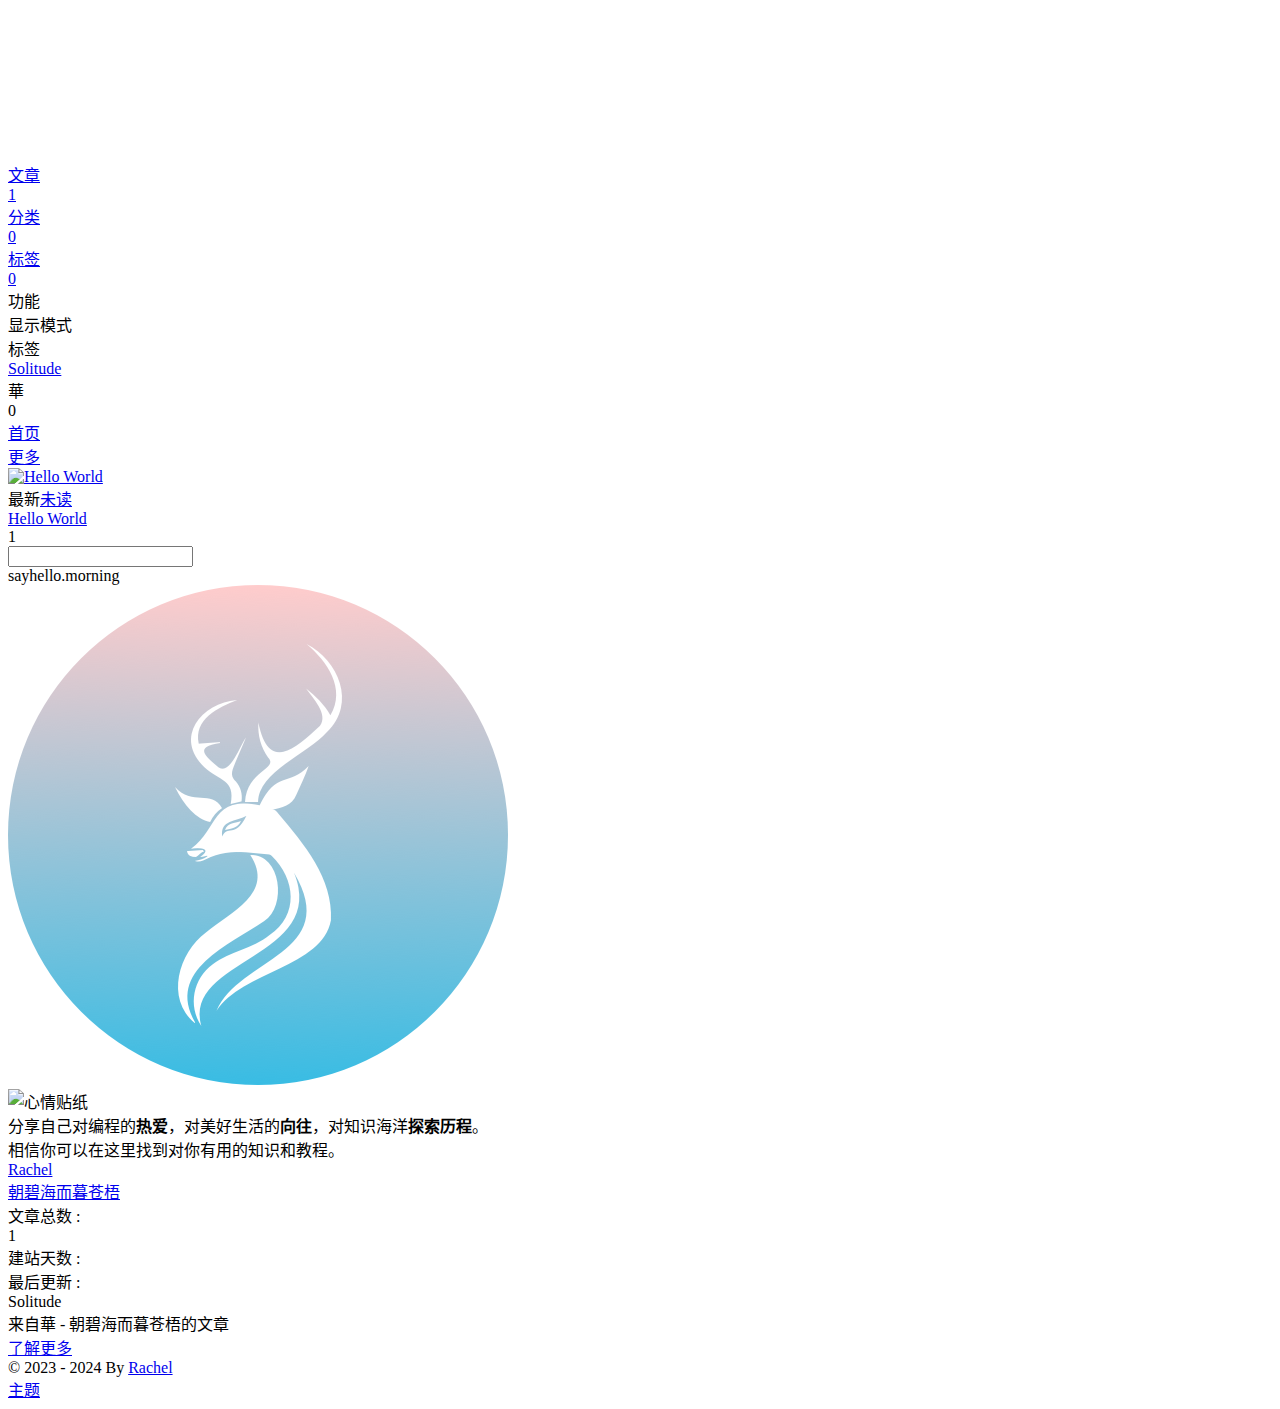
==== commit f00dc5e0: "Site updated: 2024-04-20 11:09:11" ====
--- a/index.html
+++ b/index.html
@@ -1,4 +1,4 @@
-<!DOCTYPE html><html lang="zh-CN" data-theme="light"><head><meta charset="utf-8"><meta http-equiv="X-UA-Compatible" content="IE=edge"><meta name="viewport" content="width=device-width, initial-scale=1"><title>Hexo</title><noscript>开启JavaScript才能访问本站哦~</noscript><link rel="icon" href="/renwanhua.github.io/img/pwa/favicon.ico"><!-- index.css--><link rel="stylesheet" href="/renwanhua.github.io/css/index.css?v=1.8.10"><!-- inject head--><link rel="stylesheet" href="https://cdn2.codesign.qq.com/icons/7pOrz0WXB5ZWJPX/latest/iconfont.css"><!-- aplayer--><!-- swiper--><!-- fancybox ui--><!-- katex--><!-- Open Graph--><meta name="description"><!-- pwa--><meta name="apple-mobile-web-app-capable" content="Hexo"><meta name="theme-color" content="var(--efu-main)"><meta name="apple-mobile-web-app-status-bar-style" content="var(--efu-main)"><link rel="bookmark" href="/renwanhua.github.io/img/pwa/favicon.ico"><link rel="apple-touch-icon" href="/renwanhua.github.io/img/pwa/favicon.ico" sizes="180x180"><script>console.log(
+<!DOCTYPE html><html lang="zh-CN" data-theme="light"><head><meta charset="utf-8"><meta http-equiv="X-UA-Compatible" content="IE=edge"><meta name="viewport" content="width=device-width, initial-scale=1"><title>華 - 朝碧海而暮苍梧</title><noscript>开启JavaScript才能访问本站哦~</noscript><link rel="icon" href="/renwanhua.github.io/img/pwa/favicon.ico"><!-- index.css--><link rel="stylesheet" href="/renwanhua.github.io/css/index.css?v=1.8.10"><!-- inject head--><link rel="stylesheet" href="https://cdn2.codesign.qq.com/icons/7pOrz0WXB5ZWJPX/latest/iconfont.css"><!-- aplayer--><!-- swiper--><!-- fancybox ui--><!-- katex--><!-- Open Graph--><meta name="description"><!-- pwa--><meta name="apple-mobile-web-app-capable" content="華"><meta name="theme-color" content="var(--efu-main)"><meta name="apple-mobile-web-app-status-bar-style" content="var(--efu-main)"><link rel="bookmark" href="/renwanhua.github.io/img/pwa/favicon.ico"><link rel="apple-touch-icon" href="/renwanhua.github.io/img/pwa/favicon.ico" sizes="180x180"><script>console.log(
     "%c Program: Hexo %c Theme: Solitude %c Version: v1.8.10",
     "border-radius:5px 0 0 5px;padding: 5px 10px;color:white;background:#ff3842;",
     "padding: 5px 10px;color:white;background:#3e9f50;",
@@ -88,7 +88,7 @@
         enable: false,
         error: '/img/error_load.png'
     },
-    copyright: {"limit":50,"author":"作者: John Doe","link":"链接: ","source":"来源: Hexo","info":"著作权归作者所有。 商业转载请联系作者获得授权，非商业转载请注明出处。"},
+    copyright: {"limit":50,"author":"作者: Rachel","link":"链接: ","source":"来源: 華","info":"著作权归作者所有。 商业转载请联系作者获得授权，非商业转载请注明出处。"},
     highlight: {
         enable: true,
         limit: 200,
@@ -123,7 +123,7 @@
     toc: false,
     comment: false,
     ai_text: false,
-}</script><meta name="generator" content="Hexo 7.2.0"></head><body id="body" data-type="solitude"><!-- universe--><canvas id="universe"></canvas><!-- loading--><!-- console--><div id="console"><div class="close-btn" onclick="sco.hideConsole()"><i class="solitude st-close-fill"></i></div><div class="button-group"><div class="console-btn-item"><span class="darkmode_switchbutton" onclick="sco.switchDarkMode()" title="昼夜切换"><i class="solitude st-moon-clear-fill"></i></span></div><div class="console-btn-item" id="consoleHideAside"><span class="asideSwitch" onclick="sco.switchHideAside()" title="边栏显示控制"><i class="solitude st-side-bar-fill"></i></span></div></div><div class="console-mask" onclick="sco.hideConsole()"></div></div><!-- sidebar--><div id="sidebar" style="zoom: 1;"><div id="menu-mask" style="display: none;"></div><div id="sidebar-menus"><div class="site-data"><div class="data-item is-center"><div class="data-item-link"><a href="/renwanhua.github.io/archives/"><div class="headline">文章</div><div class="length-num">1</div></a></div></div><div class="data-item is-center"><div class="data-item-link"><a href="/renwanhua.github.io/categories/"><div class="headline">分类</div><div class="length-num">0</div></a></div></div><div class="data-item is-center"><div class="data-item-link"><a href="/renwanhua.github.io/tags/"><div class="headline">标签</div><div class="length-num">0</div></a></div></div></div><span class="sidebar-menu-item-title">功能</span><div class="sidebar-menu-item"><span class="darkmode_switchbutton menu-child" onclick="sco.switchDarkMode()"><i class="solitude st-moon-clear-fill"></i><span>显示模式</span></span></div><span class="sidebar-menu-item-title">标签</span><div class="card-widget card-tags card-archives card-webinfo card-allinfo"><div class="card-tag-cloud"></div></div></div></div><!-- keyboard--><div class="page" id="body-wrap"><header class="not-top-img" id="page-header"><nav class="show" id="nav"><div id="nav-group"><div id="blog_name"><a id="site-name" href="/renwanhua.github.io/" title="返回博客主页"><span class="title">Solitude</span></a></div><div id="page-name-mask"><div id="page-name"><a id="page-name-text" onclick="sco.toTop()">Hexo</a></div></div><div id="menus"></div><div id="nav-left"></div><div id="nav-right"><div class="nav-button" id="nav-totop" onclick="sco.toTop()"><a class="totopbtn"><i class="solitude st-arrow-up-line"></i><span id="percent">0</span></a></div><div id="toggle-menu"><a class="site-page"><i class="solitude st-menu-line"></i></a></div></div></div></nav></header><main class="layout" id="content-inner"><div class="recent-posts" id="recent-posts"><div id="category-bar"><div class="category-bar-items" id="category-bar-items"><div class="category-bar-item select" id="category-bar-home"><a href="/renwanhua.github.io/">首页</a></div></div><div class="category-bar-right"><a class="category-bar-more" href="/renwanhua.github.io/categories/">更多</a></div></div><div class="recent-post-item" onclick="pjax.loadUrl('/renwanhua.github.io/2024/04/19/hello-world/')"><div class="post_cover"><a href="/renwanhua.github.io/2024/04/19/hello-world/" title="Hello World"><img class="post_bg" src="/renwanhua.github.io/img/default.png" alt="Hello World"></a></div><div class="recent-post-info"><div class="recent-post-info-top"><div class="recent-post-info-top-tips"><span class="original">最新</span><a class="unvisited-post" href="/renwanhua.github.io/2024/04/19/hello-world/">未读</a></div><a class="article-title" href="/renwanhua.github.io/2024/04/19/hello-world/" title="Hello World">Hello World</a></div><break></break><div class="article-meta-wrap"><span class="article-meta tags"></span><span class="post-meta-date"><time datetime="2024-04-19T04:02:46.997Z"></time></span></div></div></div><!-- pagination--><nav id="pagination"><div class="pagination"><span class="page-number current">1</span><div class="toPageGroup"><input id="toPageText" oninput="value=value.replace(/[^0-9]/g,'')" maxlength="3" title="跳转到指定页面" onkeyup="if (this.value === '0') this.value = ''"><a id="toPageButton" onclick="sco.toPage()"><i class="solitude st-show-right-line"></i></a></div></div></nav></div><!-- aside--><div class="aside-content" id="aside-content"><div class="card-widget card-info"><div class="card-content"><div class="card-info-avatar is-center"><div class="author-info__top-group"><div class="author-info__sayhi" id="author-info__sayhi" onclick="sco.changeSayHelloText()">sayhello.morning</div></div></div><div class="avatar-img-group"><img class="avatar-img" alt="头像" src="/img/avatar.png"><div class="avatar-sticker"><img class="avatar-sticker-img" src="https://7.isyangs.cn/34/65f2e4e0423cc-34.png" alt="心情贴纸"></div></div><div class="author-info__description_group"><div class="author-info__description">分享自己对编程的<b>热爱</b>，对美好生活的<b>向往</b>，对知识海洋<b>探索历程</b>。</div><div class="author-info__description2">相信你可以在这里找到对你有用的知识和教程。</div></div><div class="author-info__bottom-group"><a class="author-info__bottom-group-left" href="/renwanhua.github.io/about/"><div class="author-info__name">John Doe</div><div class="author-info__desc"></div></a><div class="card-info-social-icons is-center"></div></div></div></div><div class="sticky_layout"><div class="card-widget card-tags card-archives card-webinfo card-allinfo"><div class="webinfo"><div class="webinfo-item"><div class="webinfo-item-title"><i class="item-icon solitude st-folder-fill"></i><div class="item-name">文章总数 :</div></div><div class="item-count">1</div></div><div class="webinfo-item"><div class="webinfo-item-title"><i class="item-icon solitude st-calendar-todo-fill"></i><div class="item-name">建站天数 :</div></div><div class="item-count" id="runtimeshow"></div></div><div class="webinfo-item"><div class="webinfo-item-title"><i class="item-icon solitude st-loop-left-fill"></i><div class="item-name">最后更新 :</div></div><time class="item-count" datetime="2024-04-20T02:54:08.563Z"></time></div></div></div></div></div></main><footer id="footer"><div id="st-footer-bar"><div class="footer-logo"><span class="solitude">Solitude</span></div><div class="footer-bar-description">来自Hexo - 的文章</div><a class="footer-bar-link" href="/renwanhua.github.io/">了解更多</a></div><div id="footer_deal"></div><div id="st-footer"></div><div id="footer-bar"><div class="footer-bar-links"><div class="footer-bar-left"><div class="copyright">© 2023 - 2024 By&nbsp;<a class="footer-bar-link" href="/renwanhua.github.io/">John Doe</a></div></div><div class="footer-bar-right"><a class="footer-bar-link" target="_blank" rel="noopener" href="https://github.com/valor-x/hexo-theme-solitude" alt="主题">主题</a><a class="footer-bar-link cc" href="/renwanhua.github.io/null" aria-label="copyright"><i class="solitude st-copyright-line"></i><i class="solitude st-creative-commons-by-line"></i><i class="solitude st-creative-commons-nc-line"></i><i class="solitude st-creative-commons-nd-line"></i></a></div></div></div></footer></div><!-- right_menu--><!-- inject body--><div><script src="/renwanhua.github.io/js/utils.js?v=1.8.10"></script><script src="/renwanhua.github.io/js/main.js?v=1.8.10"></script><script src="/renwanhua.github.io/js/third_party/waterfall.min.js?v=1.8.10"></script><script src="https://cdnjs.cloudflare.com/ajax/libs/pjax/0.2.8/pjax.min.js"></script><script src="/renwanhua.github.io/js/third_party/universe.min.js?v=1.8.10"></script><script>dark()
+}</script><meta name="generator" content="Hexo 7.2.0"></head><body id="body" data-type="solitude"><!-- universe--><canvas id="universe"></canvas><!-- loading--><!-- console--><div id="console"><div class="close-btn" onclick="sco.hideConsole()"><i class="solitude st-close-fill"></i></div><div class="button-group"><div class="console-btn-item"><span class="darkmode_switchbutton" onclick="sco.switchDarkMode()" title="昼夜切换"><i class="solitude st-moon-clear-fill"></i></span></div><div class="console-btn-item" id="consoleHideAside"><span class="asideSwitch" onclick="sco.switchHideAside()" title="边栏显示控制"><i class="solitude st-side-bar-fill"></i></span></div></div><div class="console-mask" onclick="sco.hideConsole()"></div></div><!-- sidebar--><div id="sidebar" style="zoom: 1;"><div id="menu-mask" style="display: none;"></div><div id="sidebar-menus"><div class="site-data"><div class="data-item is-center"><div class="data-item-link"><a href="/renwanhua.github.io/archives/"><div class="headline">文章</div><div class="length-num">1</div></a></div></div><div class="data-item is-center"><div class="data-item-link"><a href="/renwanhua.github.io/categories/"><div class="headline">分类</div><div class="length-num">0</div></a></div></div><div class="data-item is-center"><div class="data-item-link"><a href="/renwanhua.github.io/tags/"><div class="headline">标签</div><div class="length-num">0</div></a></div></div></div><span class="sidebar-menu-item-title">功能</span><div class="sidebar-menu-item"><span class="darkmode_switchbutton menu-child" onclick="sco.switchDarkMode()"><i class="solitude st-moon-clear-fill"></i><span>显示模式</span></span></div><span class="sidebar-menu-item-title">标签</span><div class="card-widget card-tags card-archives card-webinfo card-allinfo"><div class="card-tag-cloud"></div></div></div></div><!-- keyboard--><div class="page" id="body-wrap"><header class="not-top-img" id="page-header"><nav class="show" id="nav"><div id="nav-group"><div id="blog_name"><a id="site-name" href="/renwanhua.github.io/" title="返回博客主页"><span class="title">Solitude</span></a></div><div id="page-name-mask"><div id="page-name"><a id="page-name-text" onclick="sco.toTop()">華</a></div></div><div id="menus"></div><div id="nav-left"></div><div id="nav-right"><div class="nav-button" id="nav-totop" onclick="sco.toTop()"><a class="totopbtn"><i class="solitude st-arrow-up-line"></i><span id="percent">0</span></a></div><div id="toggle-menu"><a class="site-page"><i class="solitude st-menu-line"></i></a></div></div></div></nav></header><main class="layout" id="content-inner"><div class="recent-posts" id="recent-posts"><div id="category-bar"><div class="category-bar-items" id="category-bar-items"><div class="category-bar-item select" id="category-bar-home"><a href="/renwanhua.github.io/">首页</a></div></div><div class="category-bar-right"><a class="category-bar-more" href="/renwanhua.github.io/categories/">更多</a></div></div><div class="recent-post-item" onclick="pjax.loadUrl('/renwanhua.github.io/2024/04/19/hello-world/')"><div class="post_cover"><a href="/renwanhua.github.io/2024/04/19/hello-world/" title="Hello World"><img class="post_bg" src="/renwanhua.github.io/img/default.png" alt="Hello World"></a></div><div class="recent-post-info"><div class="recent-post-info-top"><div class="recent-post-info-top-tips"><span class="original">最新</span><a class="unvisited-post" href="/renwanhua.github.io/2024/04/19/hello-world/">未读</a></div><a class="article-title" href="/renwanhua.github.io/2024/04/19/hello-world/" title="Hello World">Hello World</a></div><break></break><div class="article-meta-wrap"><span class="article-meta tags"></span><span class="post-meta-date"><time datetime="2024-04-19T04:02:46.997Z"></time></span></div></div></div><!-- pagination--><nav id="pagination"><div class="pagination"><span class="page-number current">1</span><div class="toPageGroup"><input id="toPageText" oninput="value=value.replace(/[^0-9]/g,'')" maxlength="3" title="跳转到指定页面" onkeyup="if (this.value === '0') this.value = ''"><a id="toPageButton" onclick="sco.toPage()"><i class="solitude st-show-right-line"></i></a></div></div></nav></div><!-- aside--><div class="aside-content" id="aside-content"><div class="card-widget card-info"><div class="card-content"><div class="card-info-avatar is-center"><div class="author-info__top-group"><div class="author-info__sayhi" id="author-info__sayhi" onclick="sco.changeSayHelloText()">sayhello.morning</div></div></div><div class="avatar-img-group"><img class="avatar-img" alt="头像" src="/img/avatar.png"><div class="avatar-sticker"><img class="avatar-sticker-img" src="https://7.isyangs.cn/34/65f2e4e0423cc-34.png" alt="心情贴纸"></div></div><div class="author-info__description_group"><div class="author-info__description">分享自己对编程的<b>热爱</b>，对美好生活的<b>向往</b>，对知识海洋<b>探索历程</b>。</div><div class="author-info__description2">相信你可以在这里找到对你有用的知识和教程。</div></div><div class="author-info__bottom-group"><a class="author-info__bottom-group-left" href="/renwanhua.github.io/about/"><div class="author-info__name">Rachel</div><div class="author-info__desc">朝碧海而暮苍梧</div></a><div class="card-info-social-icons is-center"></div></div></div></div><div class="sticky_layout"><div class="card-widget card-tags card-archives card-webinfo card-allinfo"><div class="webinfo"><div class="webinfo-item"><div class="webinfo-item-title"><i class="item-icon solitude st-folder-fill"></i><div class="item-name">文章总数 :</div></div><div class="item-count">1</div></div><div class="webinfo-item"><div class="webinfo-item-title"><i class="item-icon solitude st-calendar-todo-fill"></i><div class="item-name">建站天数 :</div></div><div class="item-count" id="runtimeshow"></div></div><div class="webinfo-item"><div class="webinfo-item-title"><i class="item-icon solitude st-loop-left-fill"></i><div class="item-name">最后更新 :</div></div><time class="item-count" datetime="2024-04-20T03:09:07.210Z"></time></div></div></div></div></div></main><footer id="footer"><div id="st-footer-bar"><div class="footer-logo"><span class="solitude">Solitude</span></div><div class="footer-bar-description">来自華 - 朝碧海而暮苍梧的文章</div><a class="footer-bar-link" href="/renwanhua.github.io/">了解更多</a></div><div id="footer_deal"></div><div id="st-footer"></div><div id="footer-bar"><div class="footer-bar-links"><div class="footer-bar-left"><div class="copyright">© 2023 - 2024 By&nbsp;<a class="footer-bar-link" href="/renwanhua.github.io/">Rachel</a></div></div><div class="footer-bar-right"><a class="footer-bar-link" target="_blank" rel="noopener" href="https://github.com/valor-x/hexo-theme-solitude" alt="主题">主题</a><a class="footer-bar-link cc" href="/renwanhua.github.io/null" aria-label="copyright"><i class="solitude st-copyright-line"></i><i class="solitude st-creative-commons-by-line"></i><i class="solitude st-creative-commons-nc-line"></i><i class="solitude st-creative-commons-nd-line"></i></a></div></div></div></footer></div><!-- right_menu--><!-- inject body--><div><script src="/renwanhua.github.io/js/utils.js?v=1.8.10"></script><script src="/renwanhua.github.io/js/main.js?v=1.8.10"></script><script src="/renwanhua.github.io/js/third_party/waterfall.min.js?v=1.8.10"></script><script src="https://cdnjs.cloudflare.com/ajax/libs/pjax/0.2.8/pjax.min.js"></script><script src="/renwanhua.github.io/js/third_party/universe.min.js?v=1.8.10"></script><script>dark()
 </script><script src="https://cdnjs.cloudflare.com/ajax/libs/node-snackbar/0.1.16/snackbar.min.js"></script><script src="https://cdnjs.cloudflare.com/ajax/libs/pace/1.2.4/pace.min.js"></script><div class="js-pjax"></div></div><!-- newest comment--><!-- pjax--><script>const pjax = new Pjax({
     elements: 'a:not([target="_blank"])',
     selectors: ['title','#body-wrap','#site-config','meta[name="description"]','.js-pjax','meta[property^="og:"]','#config-diff'],
